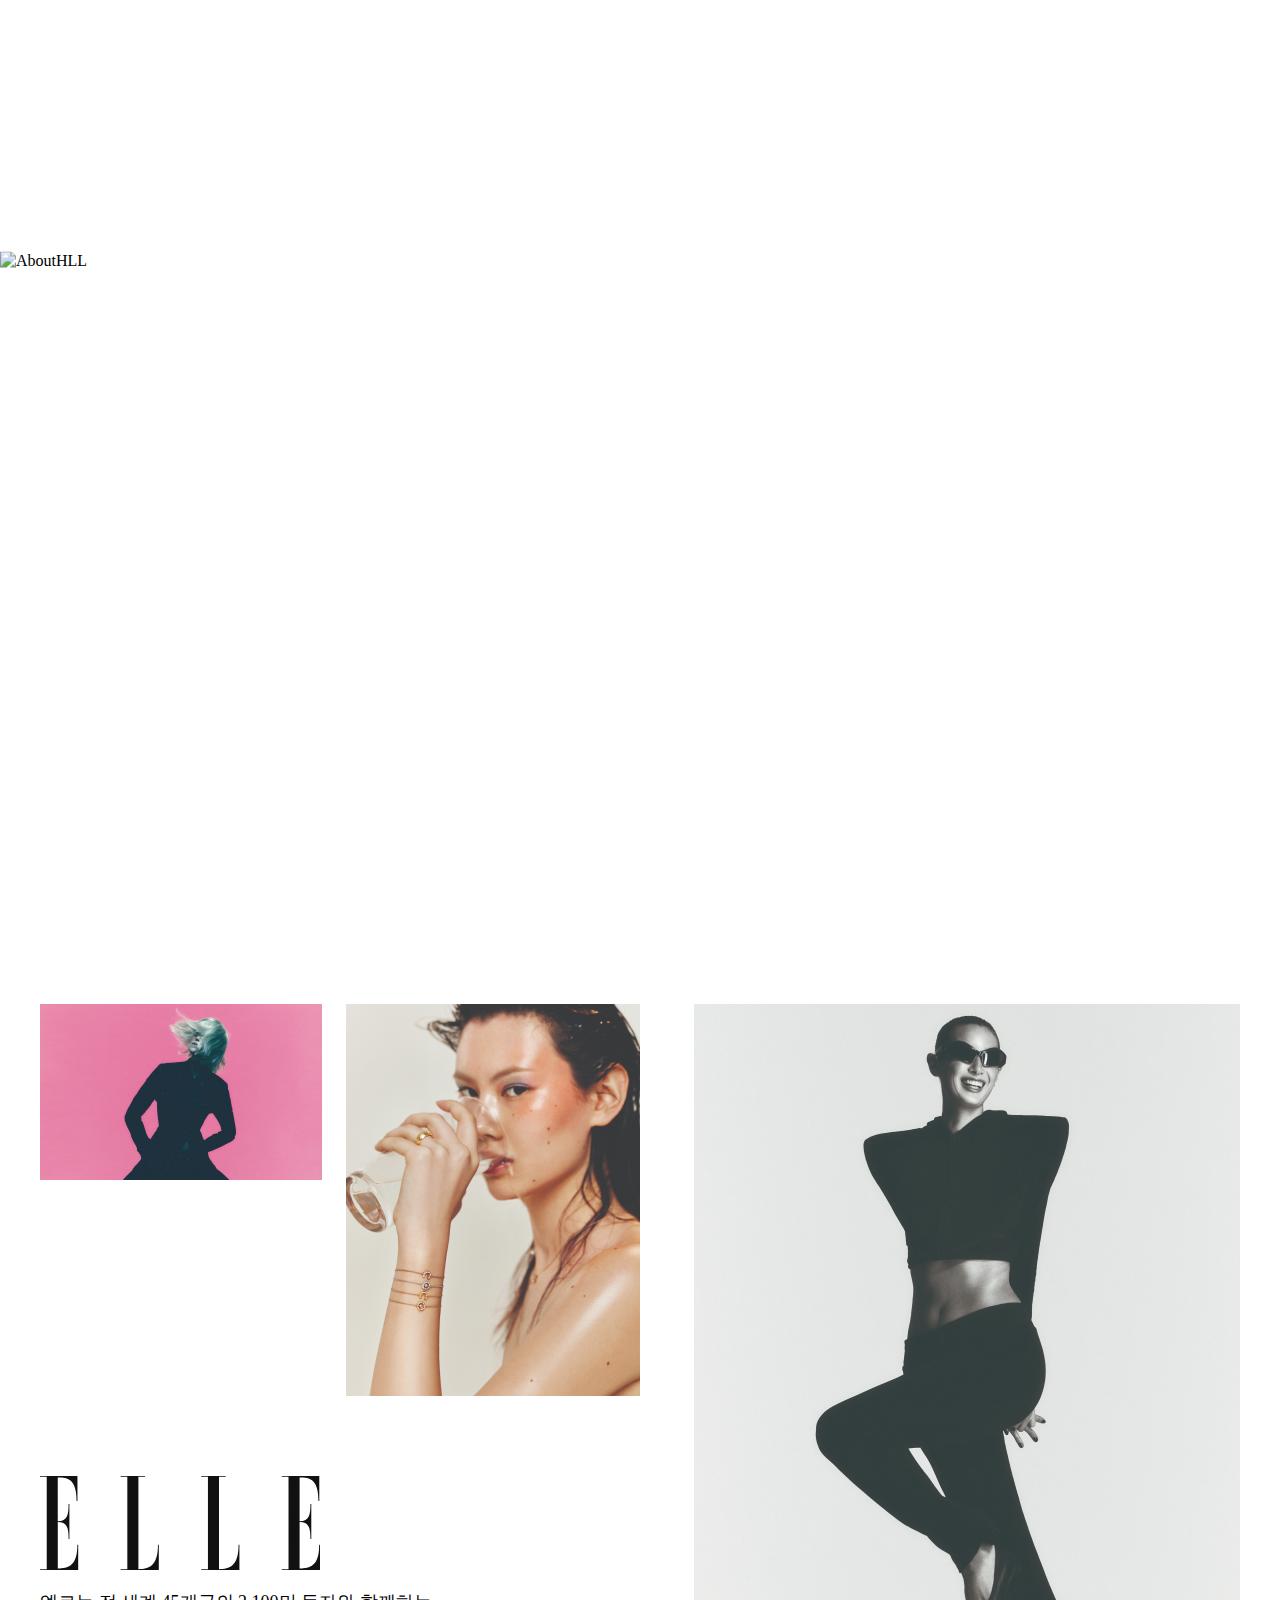
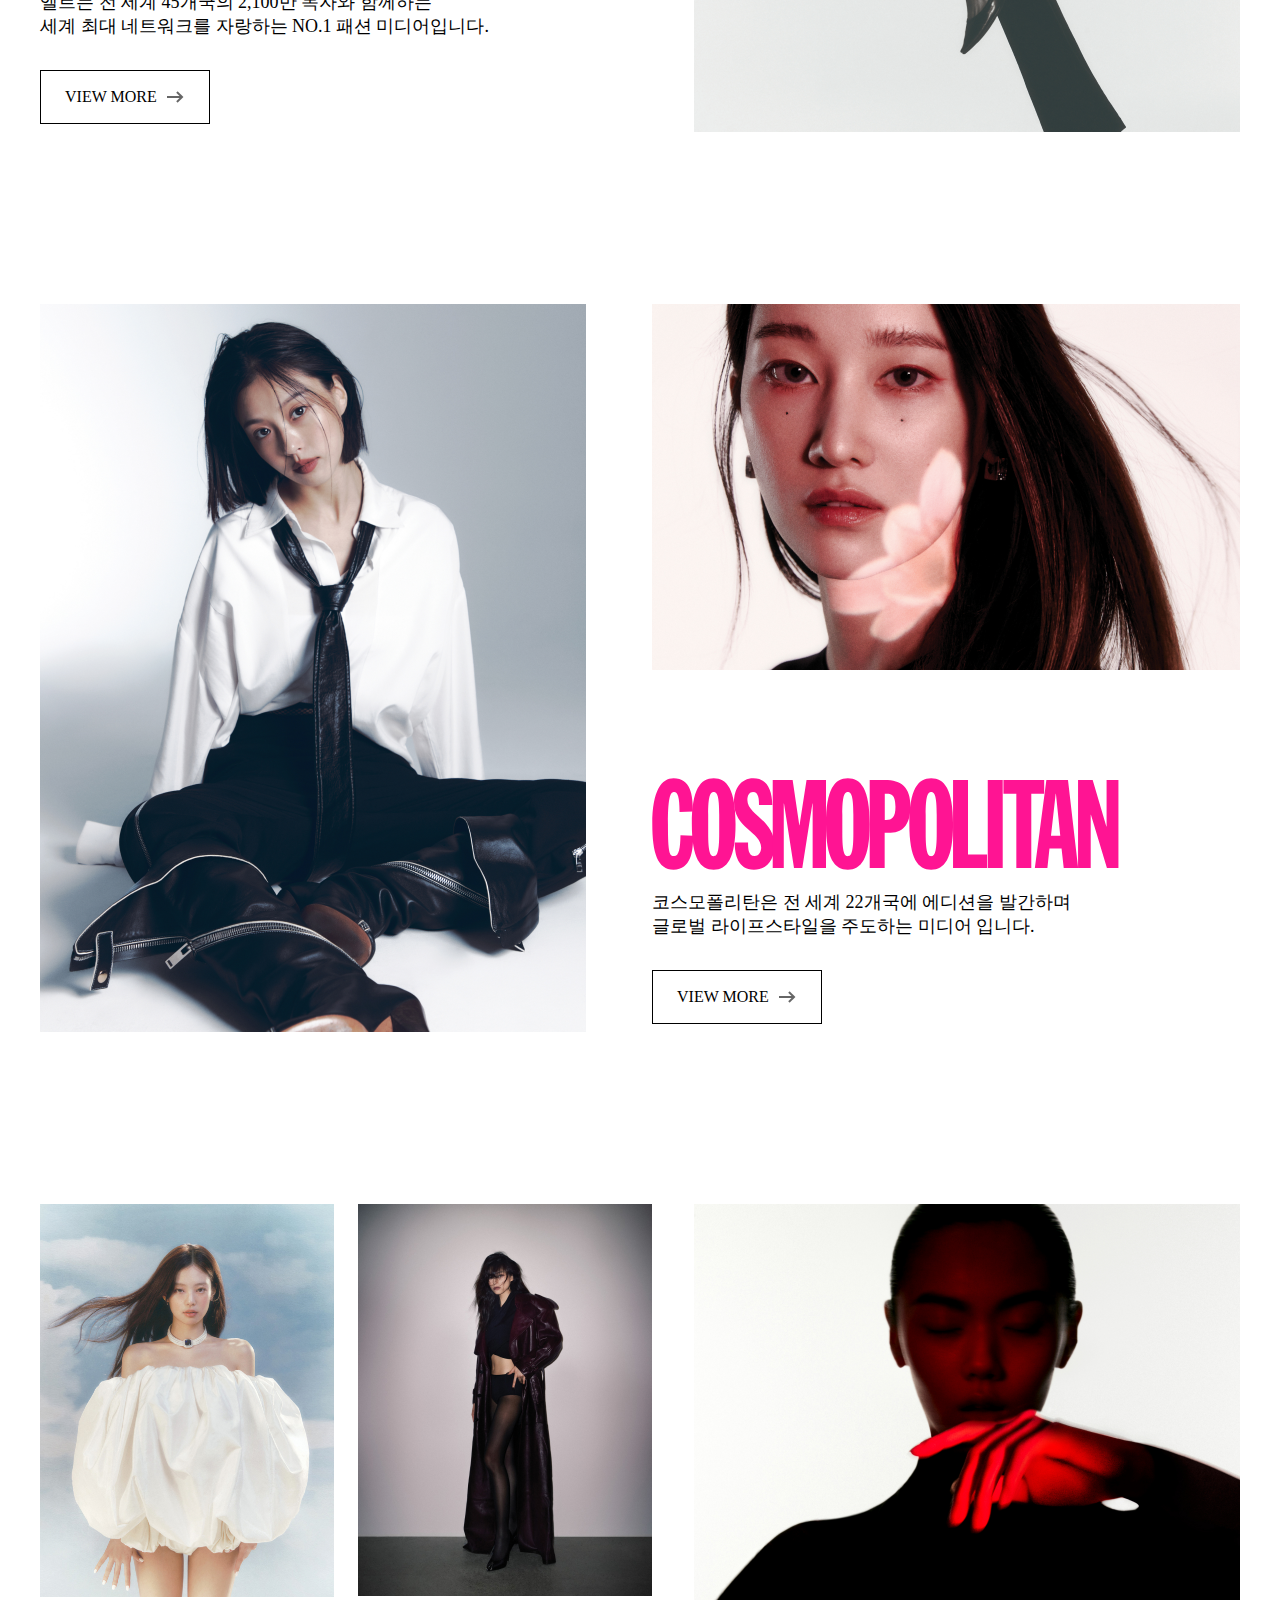
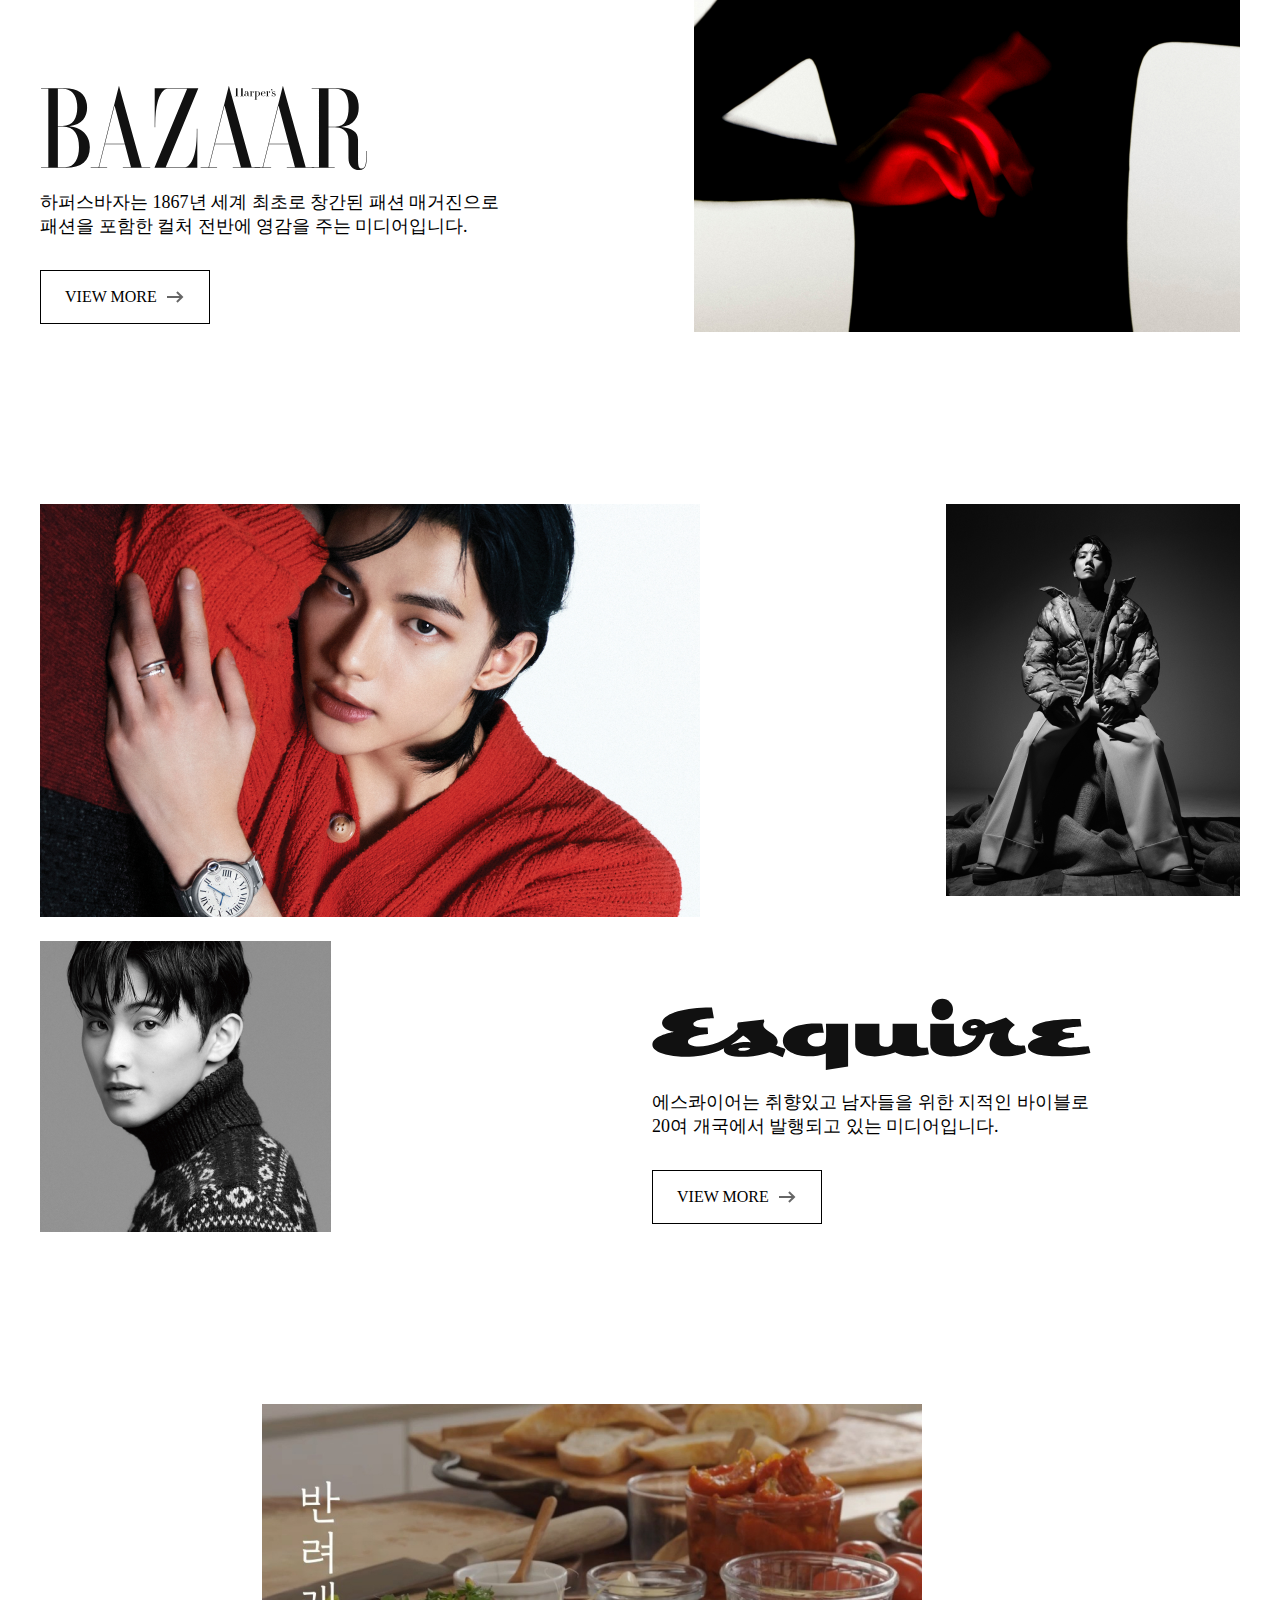
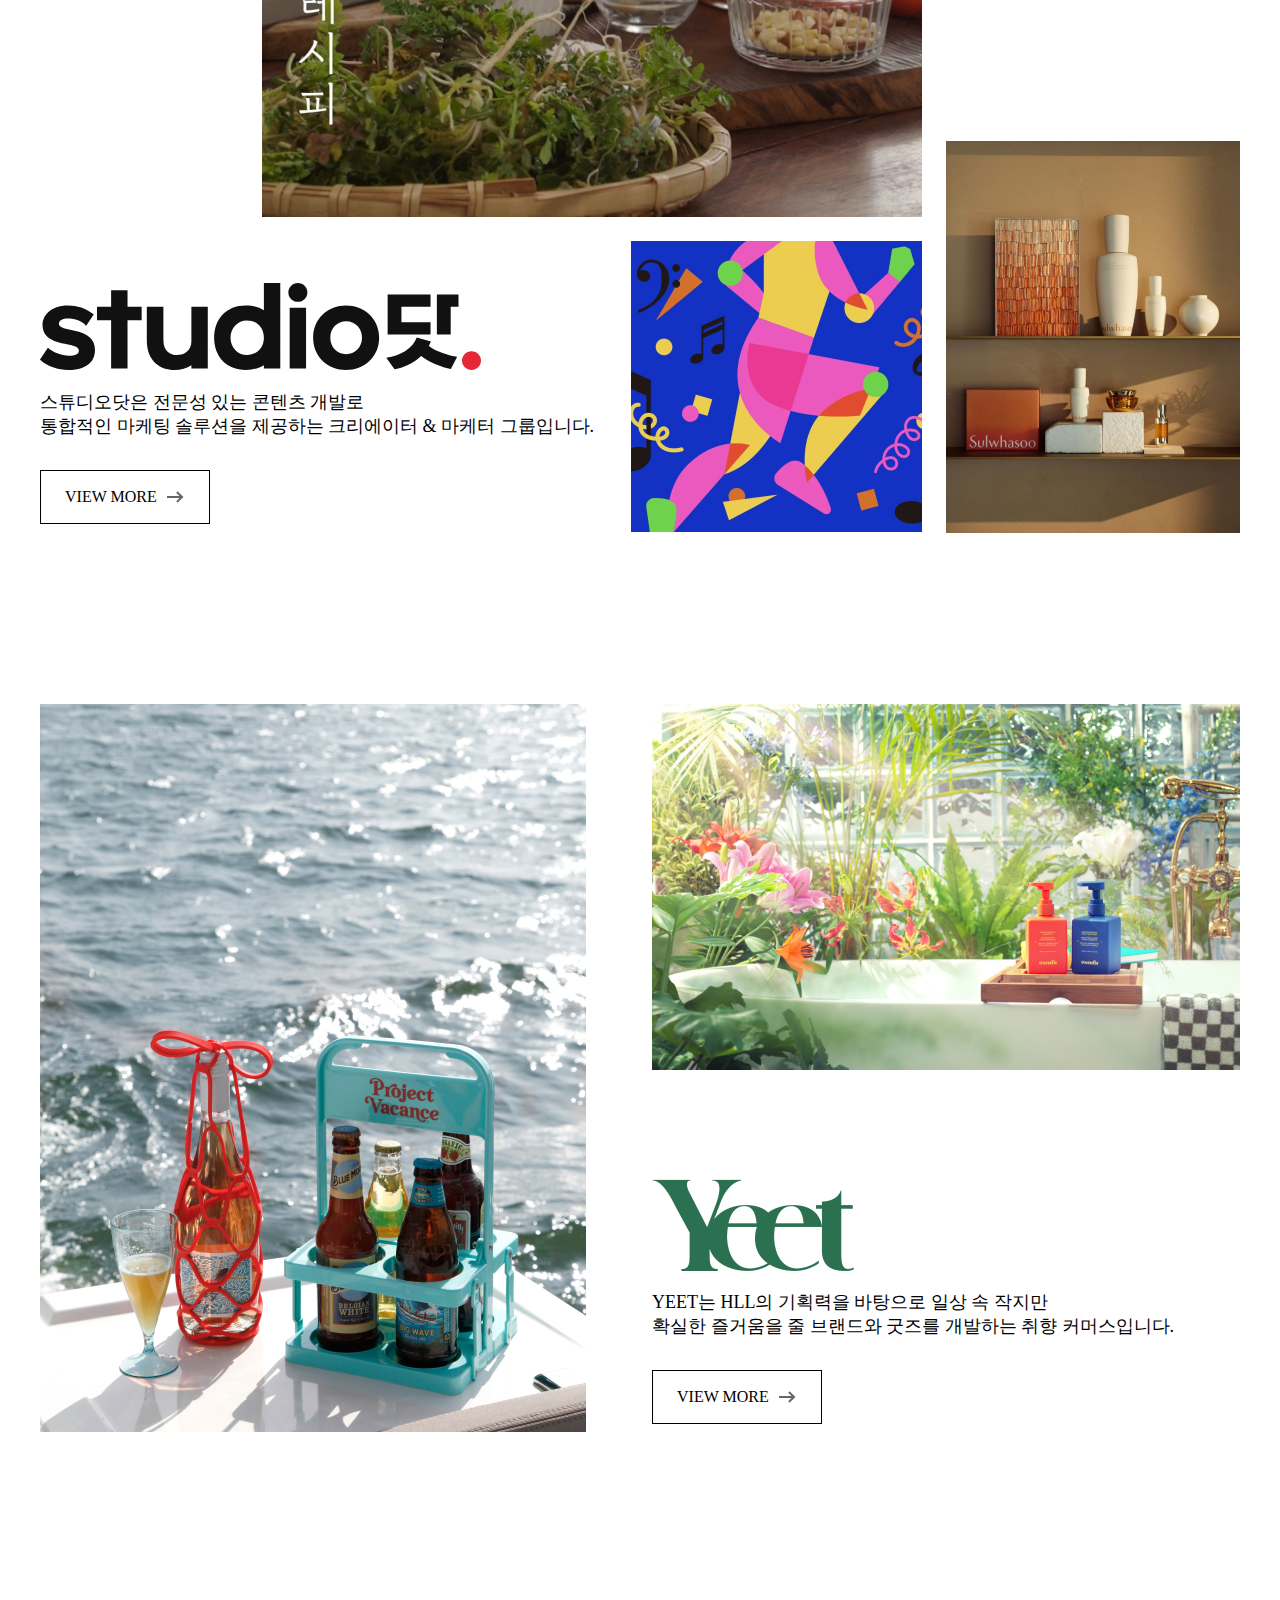
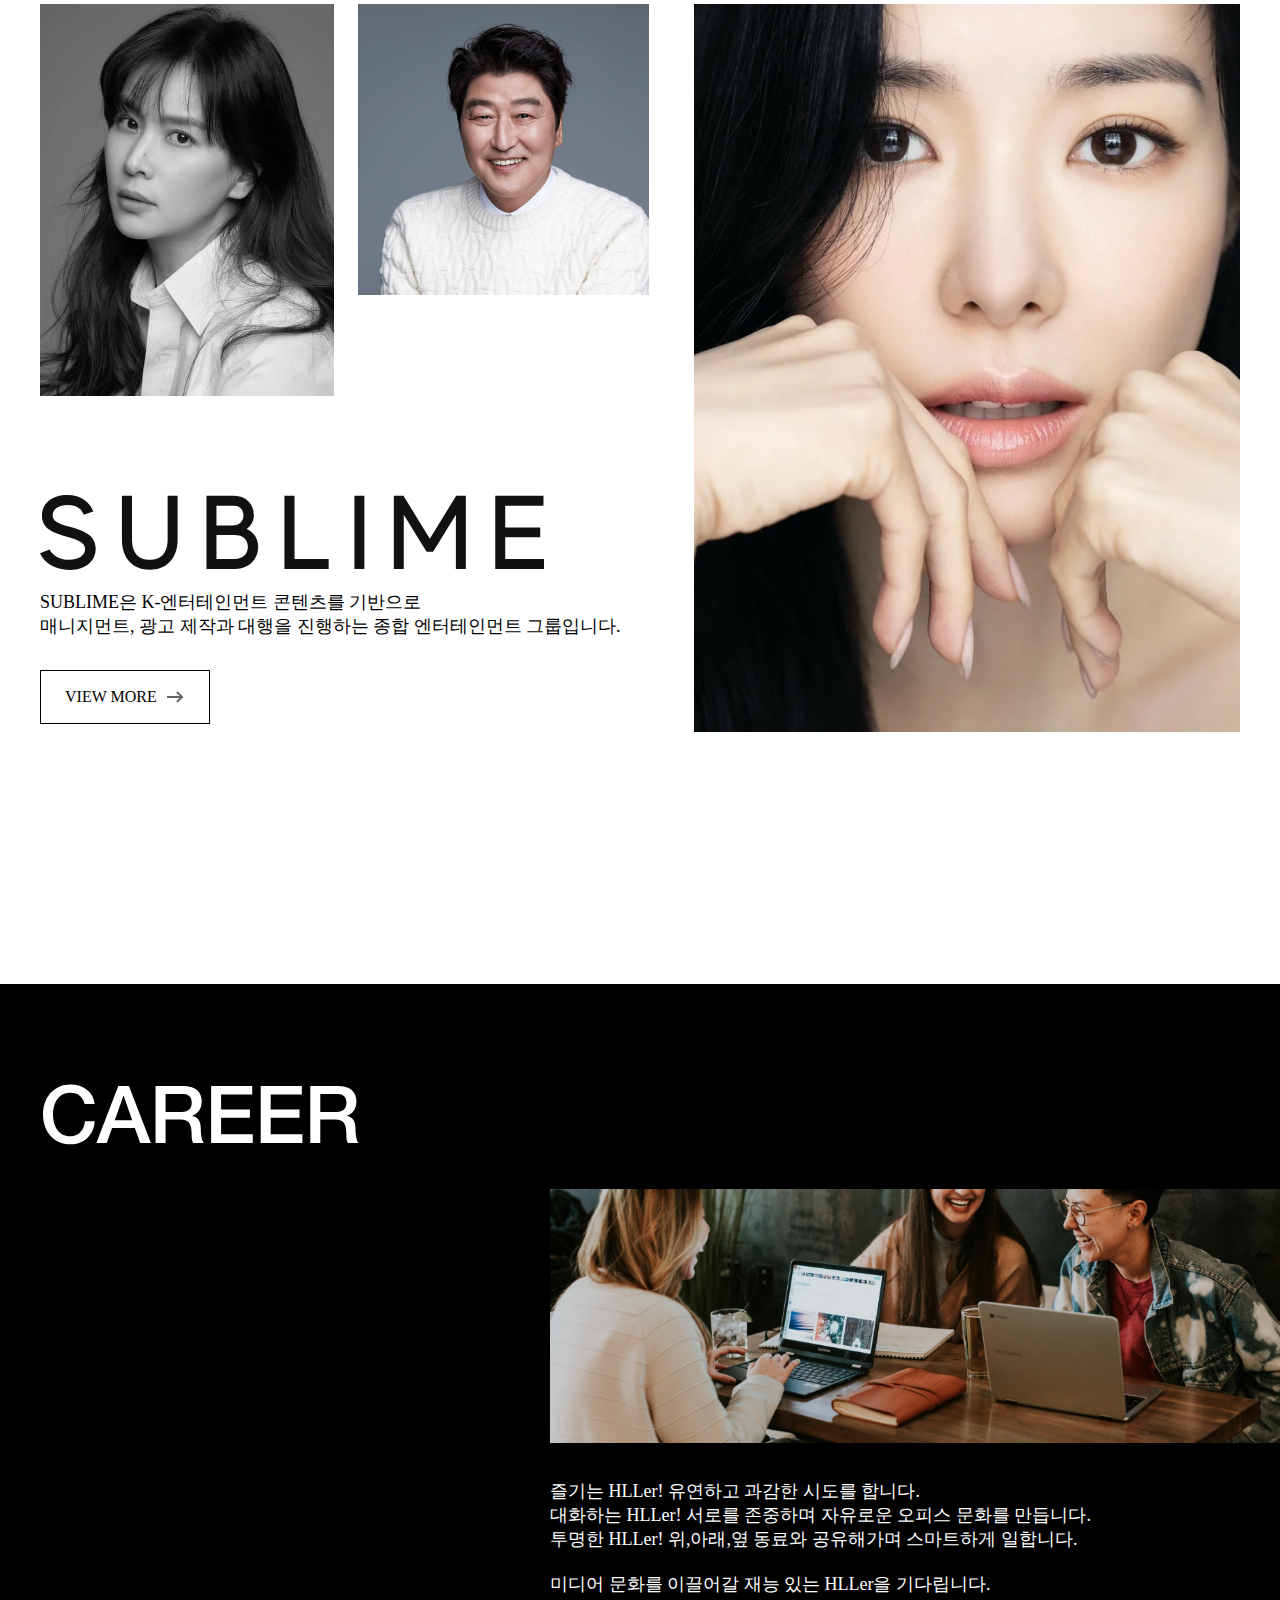
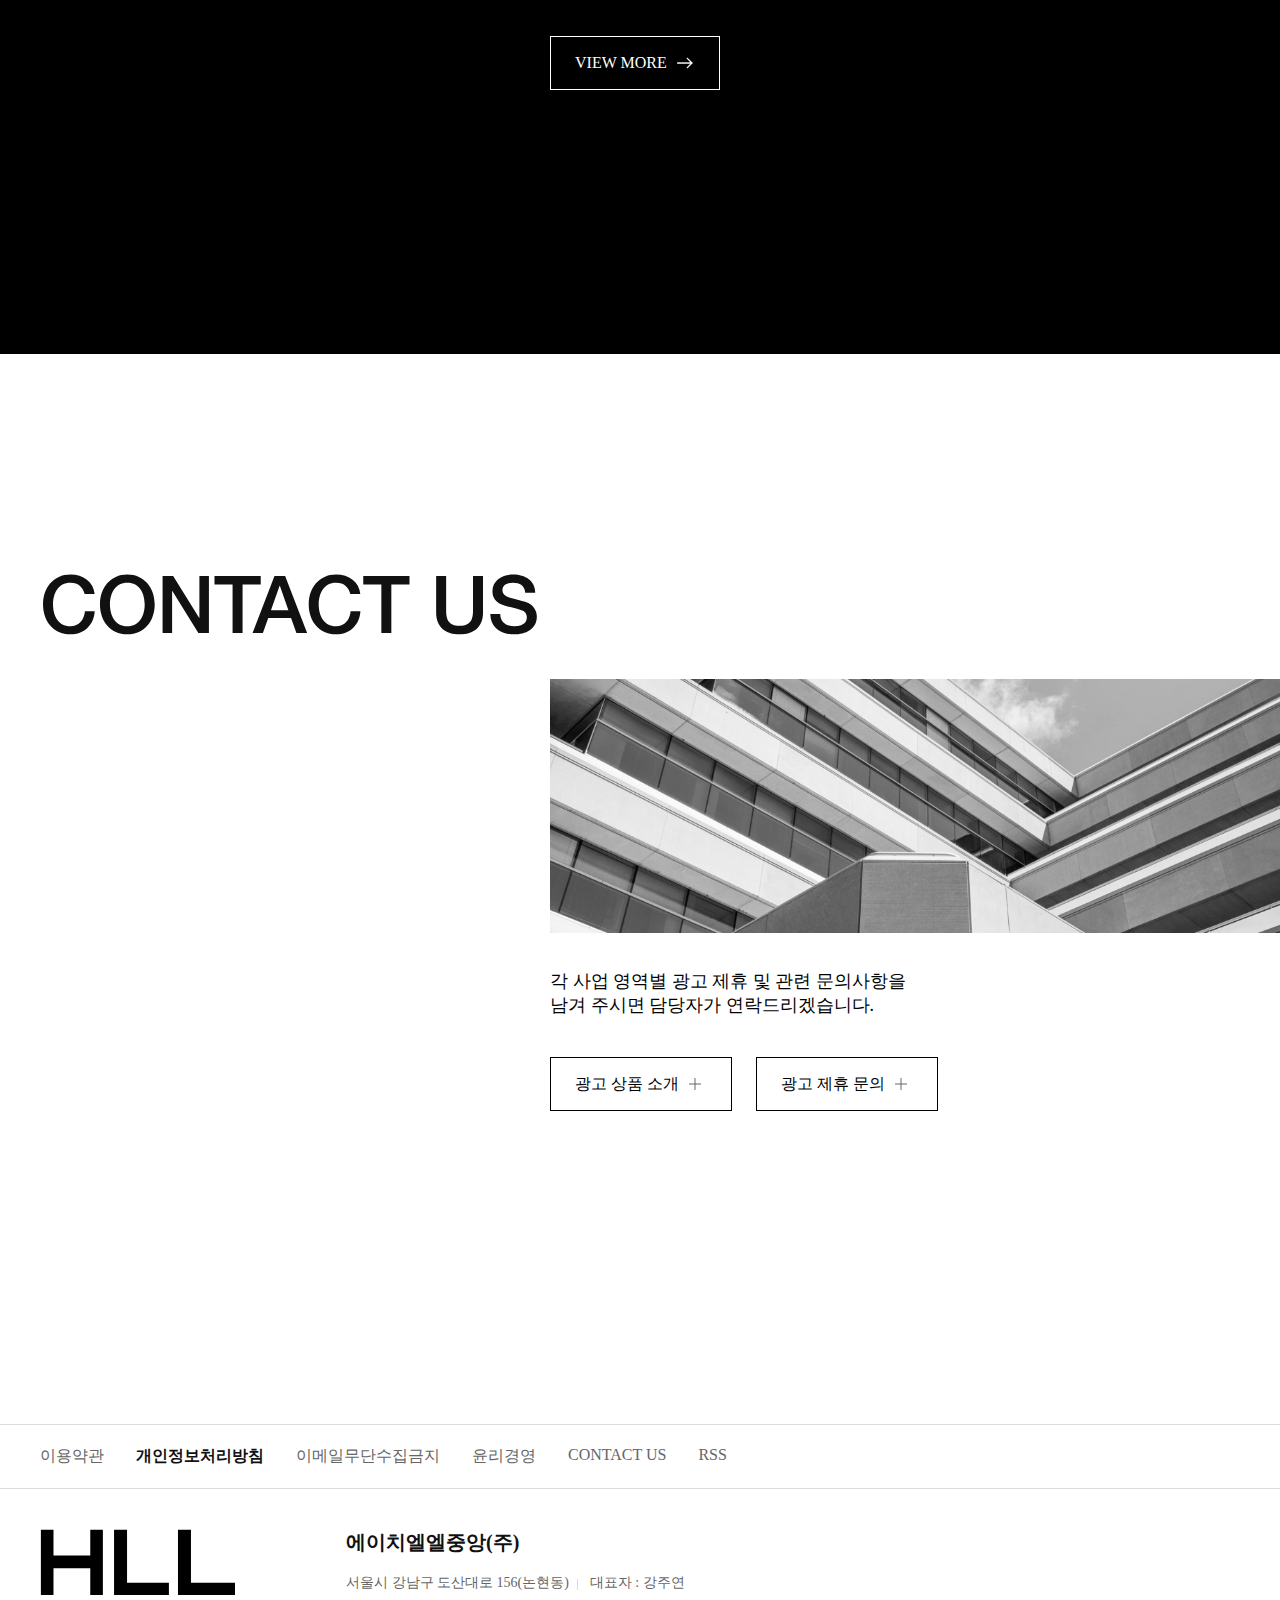
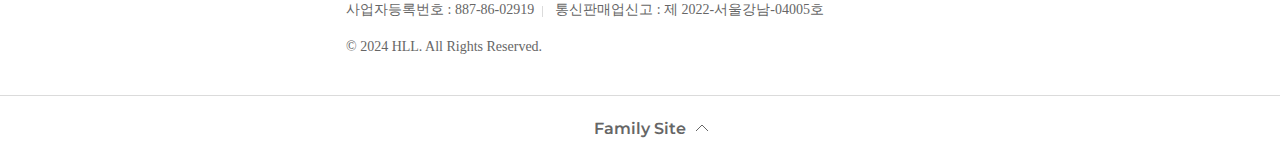
==== HLL 중앙/index.html @ 0b7499c1 "first commit" ====
<!DOCTYPE html>
<html lang="ko">
<head>
  <meta charset="UTF-8">
  <meta http-equiv="X-UA-Compatible" content="IE=edge">
  <meta name="viewport" content="width=device-width, initial-scale=1.0">
  <title>에이치엘엘 중앙 | HLL중앙</title>
  <link rel="stylesheet" href="css/style.css">
  <link rel="stylesheet" href="css/jquery.fullPage.css">
  <link rel="stylesheet" href="js/jquery.fullPage.js">
  <link rel="stylesheet" href="https://cdn.jsdelivr.net/npm/swiper@11/swiper-bundle.min.css" />

  <script src="https://code.jquery.com/jquery-3.7.1.min.js"></script>
  <script src="fullPage.js-2.9.7/jquery.fullPage.js"></script>
  <link rel="fullPage.js-2.9.7/examples/examples.css">
  <script>
    // $(function(){
    //   $(".fullpage").fullpage({
		// 		verticalCentered: true,
    //     scrollingSpeed: 800,
		// 	});
    // });
    
  </script>
</head>
<body>
  <header>
    <div class="inner">
      <div class="logo">
        <svg width="196" height="68" viewBox="0 0 196 68" fill="none" xmlns="http://www.w3.org/2000/svg">
          <path d="M50.2719 26.6229H13.4907V0.8396H0.87915V66.0355H13.4907V39.2804H50.2719V66.0355H62.8785V0.8396H50.2719V26.6229Z" fill="black"></path>
          <path d="M87.0504 53.7606V0.8396H74.0576V66.0355H128.903V53.7606H87.0504Z" fill="black"></path>
          <path d="M150.961 53.7606V0.8396H137.969V66.0355H194.981V53.7606H150.961Z" fill="black"></path>
      </svg>
      </div>
      <ul>
        <li>
          <p>company</p>
        </li>
        <li>
          <p>business</p>
          <ul>
            <li><p>ELLE</p></li>
            <li><p>COSMOPOLITAN</p></li>
            <li><p>Harper'S BAZAAR</p></li>
            <li><p>ESQUIRE</p></li>
            <li><p>STUDIO DOT</p></li>
            <li><p>YEET</p></li>
          </ul>
        </li>
        <li>
          <p>ad info</p>
        </li>
        <li>
          <p>career</p>
          <ul>
            <li><p>Recruiment</p></li>
            <li><p>HLL Life</p></li>
            <li><p>Process</p></li>
            <li><p>FAQ</p></li>
          </ul>
        </li>
        <li>
          <p>contact us</p>
        </li>
      </ul>
    </div>
  </header>
  <div class="main">
    <video autoplay loop muted>
      <source src="https://www.hll.kr/resources/videos/main/bazaar_video.mp4" type="video/mp4">
    </video>
      <div class="txt1 section">
        <div class="txtSub">
          <svg width="415" height="61" viewBox="0 0 415 61" fill="none" xmlns="http://www.w3.org/2000/svg">
            <path d="M5.84 59L5.84 1.88L15.84 1.88L15.84 24.6L41.84 24.6L41.84 1.88L51.84 1.88L51.84 59L41.84 59L41.84 33.24L15.84 33.24L15.84 59L5.84 59ZM87.3344 0.52C104.454 0.52 114.694 14.12 114.694 30.44C114.694 46.76 104.454 60.36 87.3344 60.36C70.2144 60.36 59.9744 46.76 59.9744 30.44C59.9744 14.12 70.2144 0.52 87.3344 0.52ZM87.3344 8.68C75.0944 8.68 69.9744 19.48 69.9744 30.44C69.9744 41.4 75.0944 52.2 87.3344 52.2C99.5744 52.2 104.694 41.4 104.694 30.44C104.694 19.48 99.5744 8.68 87.3344 8.68ZM122.356 38.44L122.356 1.88L132.356 1.88L132.356 35.16C132.356 42.84 132.836 51.72 145.796 51.72C158.756 51.72 159.236 42.84 159.236 35.16L159.236 1.88L169.236 1.88L169.236 38.44C169.236 53.08 159.876 60.36 145.796 60.36C131.716 60.36 122.356 53.08 122.356 38.44ZM176.49 39.96L186.49 39.96C186.49 48.76 192.97 52.2 200.97 52.2C209.77 52.2 213.05 47.88 213.05 43.56C213.05 39.16 210.65 37.4 208.33 36.52C204.33 35 199.13 33.96 191.29 31.8C181.53 29.16 178.65 23.24 178.65 17.32C178.65 5.88 189.21 0.52 199.53 0.52C211.45 0.52 221.45 6.84 221.45 18.76L211.45 18.76C210.97 11.4 206.01 8.68 199.13 8.68C194.49 8.68 188.65 10.36 188.65 16.12C188.65 20.12 191.37 22.36 195.45 23.48C196.33 23.72 208.97 27 211.93 27.88C219.45 30.12 223.05 36.52 223.05 42.44C223.05 55.24 211.69 60.36 200.33 60.36C187.29 60.36 176.73 54.12 176.49 39.96ZM231.005 59L231.005 1.88L272.125 1.88V10.52L241.005 10.52L241.005 25.48L269.805 25.48V33.64L241.005 33.64L241.005 50.36L272.685 50.36V59L231.005 59Z" fill="white"></path>
            <path d="M338.4 0.52C355.52 0.52 365.76 14.12 365.76 30.44C365.76 46.76 355.52 60.36 338.4 60.36C321.28 60.36 311.04 46.76 311.04 30.44C311.04 14.12 321.28 0.52 338.4 0.52ZM338.4 8.68C326.16 8.68 321.04 19.48 321.04 30.44C321.04 41.4 326.16 52.2 338.4 52.2C350.64 52.2 355.76 41.4 355.76 30.44C355.76 19.48 350.64 8.68 338.4 8.68ZM374.061 59L374.061 1.88L413.501 1.88V10.52L384.061 10.52L384.061 25.48L409.901 25.48V33.64L384.061 33.64L384.061 59L374.061 59Z" fill="white"></path>
              </svg><br>
          <svg width="807" height="61" viewBox="0 0 807 61" fill="none" xmlns="http://www.w3.org/2000/svg">
          <path d="M0.0800004 59L0.0800004 1.88L10.08 1.88L10.08 50.36L39.12 50.36L39.12 59L0.0800004 59ZM44.5775 38.44L44.5775 1.88L54.5775 1.88L54.5775 35.16C54.5775 42.84 55.0575 51.72 68.0175 51.72C80.9775 51.72 81.4575 42.84 81.4575 35.16L81.4575 1.88L91.4575 1.88L91.4575 38.44C91.4575 53.08 82.0975 60.36 68.0175 60.36C53.9375 60.36 44.5775 53.08 44.5775 38.44ZM116.072 29.4L97.1919 1.88L109.112 1.88L122.072 22.04L135.592 1.88L146.792 1.88L127.912 29.4L148.152 59L135.992 59L121.752 37.16L107.272 59L95.8319 59L116.072 29.4ZM152.587 38.44L152.587 1.88L162.587 1.88L162.587 35.16C162.587 42.84 163.067 51.72 176.027 51.72C188.987 51.72 189.467 42.84 189.467 35.16L189.467 1.88L199.467 1.88L199.467 38.44C199.467 53.08 190.107 60.36 176.027 60.36C161.947 60.36 152.587 53.08 152.587 38.44ZM220.161 10.04L220.161 27.88L236.561 27.88C242.881 27.88 246.321 24.76 246.321 18.76C246.321 11.48 241.601 10.04 236.401 10.04L220.161 10.04ZM210.161 59L210.161 1.88L237.441 1.88C249.921 1.88 256.321 7.64 256.321 17.32C256.321 28.28 248.721 31.08 246.881 31.72V31.88C250.321 32.36 255.361 34.92 255.361 43.96C255.361 50.6 256.321 56.68 258.481 59L247.761 59C246.241 56.52 246.241 53.4 246.241 50.6C246.241 40.12 244.081 35.48 234.881 35.48L220.161 35.48L220.161 59L210.161 59ZM277.601 59L277.601 36.6L256.161 1.88L267.761 1.88L282.881 27.48L297.761 1.88L308.961 1.88L287.601 36.6L287.601 59L277.601 59ZM353.341 7.32C349.981 7.32 347.261 9.8 347.261 13.64C347.261 17.4 350.381 20.28 352.461 23.16C355.901 20.84 359.181 18.44 359.181 13.88C359.181 10.12 356.861 7.32 353.341 7.32ZM360.861 46.52L349.661 32.6C346.301 34.68 340.861 36.52 340.861 43.32C340.861 49.48 344.781 52.92 350.061 52.92C356.701 52.92 359.101 48.84 360.861 46.52ZM370.941 59L365.741 52.6C361.501 57.8 356.381 60.12 349.741 60.12C339.261 60.12 331.741 53.88 331.741 43.16C331.741 35.08 338.301 29.96 344.861 26.6C341.901 22.84 339.101 19.08 339.101 14.12C339.101 5.88 345.341 0.52 353.101 0.52C360.461 0.52 367.341 5.08 367.341 14.2C367.341 20.92 362.541 25.72 357.021 28.68L365.901 39.4C366.541 37.64 367.261 35.4 367.661 31.72L375.661 31.72C375.101 36.68 373.741 41.72 371.181 45.72L382.141 59L370.941 59ZM407.802 59L407.802 1.88L417.802 1.88L417.802 50.36L446.842 50.36V59L407.802 59ZM452.939 59L452.939 1.88L462.939 1.88L462.939 59L452.939 59ZM474.405 59L474.405 1.88L513.845 1.88V10.52L484.405 10.52L484.405 25.48L510.245 25.48L510.245 33.64L484.405 33.64L484.405 59L474.405 59ZM521.027 59L521.027 1.88L562.147 1.88V10.52L531.027 10.52V25.48L559.827 25.48L559.827 33.64L531.027 33.64V50.36L562.707 50.36V59L521.027 59ZM567.177 39.96L577.177 39.96C577.177 48.76 583.657 52.2 591.657 52.2C600.457 52.2 603.737 47.88 603.737 43.56C603.737 39.16 601.337 37.4 599.017 36.52C595.017 35 589.817 33.96 581.977 31.8C572.217 29.16 569.337 23.24 569.337 17.32C569.337 5.88 579.897 0.52 590.217 0.52C602.137 0.52 612.137 6.84 612.137 18.76L602.137 18.76C601.657 11.4 596.697 8.68 589.817 8.68C585.177 8.68 579.337 10.36 579.337 16.12C579.337 20.12 582.057 22.36 586.137 23.48C587.017 23.72 599.657 27 602.617 27.88C610.137 30.12 613.737 36.52 613.737 42.44C613.737 55.24 602.377 60.36 591.017 60.36C577.977 60.36 567.417 54.12 567.177 39.96ZM616.252 10.52V1.88L662.492 1.88V10.52L644.332 10.52L644.332 59L634.332 59L634.332 10.52L616.252 10.52ZM683.194 59V36.6L661.754 1.88L673.354 1.88L688.474 27.48L703.354 1.88L714.554 1.88L693.194 36.6V59L683.194 59ZM719.389 59L719.389 1.88L729.389 1.88L729.389 50.36L758.429 50.36V59L719.389 59ZM764.527 59L764.527 1.88L805.647 1.88V10.52L774.527 10.52V25.48L803.327 25.48L803.327 33.64L774.527 33.64V50.36L806.207 50.36V59L764.527 59Z" fill="white"></path>
          </svg>
          <svg width="214" height="19" viewBox="0 0 214 19" fill="none" xmlns="http://www.w3.org/2000/svg">
          <path d="M13.66 5.26L11.16 5.26C10.74 3.62 9.68 2.42 7.6 2.42C4.54 2.42 3.26 5.12 3.26 7.86C3.26 10.6 4.54 13.3 7.6 13.3C9.82 13.3 11.04 11.64 11.24 9.56L13.68 9.56C13.48 12.98 11.06 15.34 7.6 15.34C3.32 15.34 0.760002 11.94 0.760002 7.86C0.760001 3.78 3.32 0.379999 7.6 0.379999C10.82 0.399998 13.36 2.18 13.66 5.26ZM20.1736 13.48C22.2136 13.48 23.1136 11.62 23.1136 9.82C23.1136 8.04 22.2136 6.18 20.1736 6.18C18.1336 6.18 17.2336 8.04 17.2336 9.82C17.2336 11.62 18.1336 13.48 20.1736 13.48ZM20.1736 15.28C16.8536 15.28 14.9536 13 14.9536 9.82C14.9536 6.66 16.8536 4.38 20.1736 4.38C23.4936 4.38 25.3936 6.66 25.3936 9.82C25.3936 13 23.4936 15.28 20.1736 15.28ZM27.0891 15L27.0891 4.65999L29.2491 4.65999L29.2491 6.17999L29.2891 6.21999C29.9691 5.07999 31.1491 4.37999 32.5091 4.37999C34.7491 4.37999 36.1691 5.57999 36.1691 7.89999L36.1691 15L33.8891 15L33.8891 8.49999C33.8491 6.87999 33.2091 6.17999 31.8691 6.17999C30.3491 6.17999 29.3691 7.37999 29.3691 8.89999L29.3691 15L27.0891 15ZM37.3334 6.35999L37.3334 4.65999L39.0534 4.65999L39.0534 1.55999L41.3334 1.55999L41.3334 4.65999L43.3934 4.65999L43.3934 6.35999L41.3334 6.35999L41.3334 11.88C41.3334 12.82 41.4134 13.3 42.4334 13.3C42.7534 13.3 43.0734 13.3 43.3934 13.22L43.3934 14.98C42.8934 15.02 42.4134 15.1 41.9134 15.1C39.5334 15.1 39.0934 14.18 39.0534 12.46L39.0534 6.35999L37.3334 6.35999ZM54.2136 10.42L46.6136 10.42C46.6136 12.04 47.4936 13.48 49.3936 13.48C50.7136 13.48 51.5136 12.9 51.9136 11.76L54.0736 11.76C53.5736 14.02 51.6536 15.28 49.3936 15.28C46.1536 15.28 44.3336 13.02 44.3336 9.83999C44.3336 6.89999 46.2536 4.37999 49.3336 4.37999C52.5936 4.37999 54.5936 7.31999 54.2136 10.42ZM46.6136 8.91999L51.9336 8.91999C51.8536 7.47999 50.8736 6.17999 49.3336 6.17999C47.7536 6.17999 46.6736 7.37999 46.6136 8.91999ZM55.7469 15L55.7469 4.65999L57.9069 4.65999L57.9069 6.17999L57.9469 6.21999C58.6269 5.07999 59.8069 4.37999 61.1669 4.37999C63.4069 4.37999 64.8269 5.57999 64.8269 7.89999L64.8269 15L62.5469 15L62.5469 8.49999C62.5069 6.87999 61.8669 6.17999 60.5269 6.17999C59.0069 6.17999 58.0269 7.37999 58.0269 8.89999L58.0269 15L55.7469 15ZM65.9913 6.35999L65.9913 4.65999L67.7113 4.65999L67.7113 1.55999L69.9913 1.55999L69.9913 4.65999L72.0513 4.65999L72.0513 6.35999L69.9913 6.35999L69.9913 11.88C69.9913 12.82 70.0713 13.3 71.0913 13.3C71.4113 13.3 71.7313 13.3 72.0513 13.22L72.0513 14.98C71.5513 15.02 71.0713 15.1 70.5713 15.1C68.1913 15.1 67.7513 14.18 67.7113 12.46L67.7113 6.35999L65.9913 6.35999ZM91.3178 5.25998L88.8178 5.25998C88.3978 3.61998 87.3378 2.41998 85.2578 2.41998C82.1978 2.41999 80.9178 5.11999 80.9178 7.85999C80.9178 10.6 82.1978 13.3 85.2578 13.3C87.4778 13.3 88.6978 11.64 88.8978 9.55998L91.3378 9.55998C91.1378 12.98 88.7178 15.34 85.2578 15.34C80.9778 15.34 78.4178 11.94 78.4178 7.85999C78.4178 3.77999 80.9778 0.379986 85.2578 0.379985C88.4778 0.399984 91.0178 2.17998 91.3178 5.25998ZM93.0914 15L93.0914 4.65998L95.2314 4.65998L95.2314 6.65998L95.2714 6.65998C95.5314 5.55998 96.8914 4.37998 98.2914 4.37998C98.8114 4.37998 98.9514 4.41998 99.1514 4.43998L99.1514 6.63998C98.8314 6.59998 98.4914 6.53998 98.1714 6.53998C96.6114 6.53998 95.3714 7.79998 95.3714 10.08L95.3714 15L93.0914 15ZM108.951 10.42L101.351 10.42C101.351 12.04 102.231 13.48 104.131 13.48C105.451 13.48 106.251 12.9 106.651 11.76L108.811 11.76C108.311 14.02 106.391 15.28 104.131 15.28C100.891 15.28 99.0711 13.02 99.0711 9.83998C99.0711 6.89998 100.991 4.37998 104.071 4.37998C107.331 4.37998 109.331 7.31998 108.951 10.42ZM101.351 8.91998L106.671 8.91998C106.591 7.47998 105.611 6.17998 104.071 6.17998C102.491 6.17998 101.411 7.37998 101.351 8.91998ZM116.864 11.52L116.864 9.81998C116.164 10.28 115.064 10.26 114.064 10.44C113.084 10.6 112.204 10.96 112.204 12.16C112.204 13.18 113.504 13.48 114.304 13.48C115.304 13.48 116.864 12.96 116.864 11.52ZM119.144 7.37998L119.144 12.7C119.144 13.26 119.264 13.48 119.684 13.48C119.824 13.48 120.004 13.48 120.244 13.44L120.244 15.02C119.904 15.14 119.184 15.28 118.804 15.28C117.884 15.28 117.224 14.96 117.044 14.02C116.144 14.9 114.684 15.28 113.464 15.28C111.604 15.28 109.924 14.28 109.924 12.26C109.924 9.67998 111.984 9.25998 113.904 9.03998C115.544 8.73998 117.004 8.91998 117.004 7.57998C117.004 6.39998 115.784 6.17998 114.864 6.17998C113.584 6.17998 112.684 6.69998 112.584 7.81998L110.304 7.81998C110.464 5.15998 112.724 4.37998 115.004 4.37998C117.024 4.37998 119.144 5.19998 119.144 7.37998ZM120.358 6.35998L120.358 4.65998L122.078 4.65998L122.078 1.55998L124.358 1.55998L124.358 4.65998L126.418 4.65998L126.418 6.35998L124.358 6.35998L124.358 11.88C124.358 12.82 124.438 13.3 125.458 13.3C125.778 13.3 126.098 13.3 126.418 13.22L126.418 14.98C125.918 15.02 125.438 15.1 124.938 15.1C122.558 15.1 122.118 14.18 122.078 12.46L122.078 6.35998L120.358 6.35998ZM127.918 15L127.918 4.65998L130.198 4.65998L130.198 15L127.918 15ZM127.918 2.87998L127.918 0.719977L130.198 0.719976L130.198 2.87998L127.918 2.87998ZM135.222 15L131.462 4.65998L133.942 4.65998L136.562 12.6L136.602 12.6L139.122 4.65998L141.482 4.65997L137.782 15L135.222 15ZM152.033 10.42L144.433 10.42C144.433 12.04 145.313 13.48 147.213 13.48C148.533 13.48 149.333 12.9 149.733 11.76L151.893 11.76C151.393 14.02 149.473 15.28 147.213 15.28C143.973 15.28 142.153 13.02 142.153 9.83997C142.153 6.89997 144.073 4.37997 147.153 4.37997C150.413 4.37997 152.413 7.31997 152.033 10.42ZM144.433 8.91997L149.753 8.91997C149.673 7.47997 148.693 6.17997 147.153 6.17997C145.573 6.17997 144.493 7.37997 144.433 8.91997ZM171.713 7.47997L171.713 15L170.113 15L169.733 13.32C168.393 14.84 167.173 15.34 165.433 15.34C161.153 15.34 158.593 11.94 158.593 7.85997C158.593 3.77997 161.153 0.379972 165.433 0.379971C168.553 0.37997 171.173 2.03997 171.553 5.25997L169.113 5.25997C168.873 3.37997 167.233 2.41997 165.433 2.41997C162.373 2.41997 161.093 5.11997 161.093 7.85997C161.093 10.6 162.373 13.3 165.433 13.3C167.993 13.34 169.393 11.8 169.433 9.37997L165.633 9.37997L165.633 7.47997L171.713 7.47997ZM173.909 15L173.909 4.65997L176.049 4.65997L176.049 6.65997L176.089 6.65997C176.349 5.55997 177.709 4.37997 179.109 4.37997C179.629 4.37997 179.769 4.41997 179.969 4.43997L179.969 6.63997C179.649 6.59997 179.309 6.53997 178.989 6.53997C177.429 6.53997 176.189 7.79997 176.189 10.08L176.189 15L173.909 15ZM185.128 13.48C187.168 13.48 188.068 11.62 188.068 9.81997C188.068 8.03997 187.168 6.17997 185.128 6.17997C183.088 6.17997 182.188 8.03997 182.188 9.81997C182.188 11.62 183.088 13.48 185.128 13.48ZM185.128 15.28C181.808 15.28 179.908 13 179.908 9.81997C179.908 6.65997 181.808 4.37997 185.128 4.37997C188.448 4.37997 190.348 6.65997 190.348 9.81997C190.348 13 188.448 15.28 185.128 15.28ZM201.124 4.65996L201.124 15L198.884 15L198.884 13.56L198.844 13.56C198.284 14.6 197.044 15.28 195.904 15.28C193.204 15.28 192.044 13.92 192.044 11.22L192.044 4.65997L194.324 4.65997L194.324 11C194.324 12.82 195.064 13.48 196.304 13.48C198.204 13.48 198.844 12.26 198.844 10.66L198.844 4.65996L201.124 4.65996ZM211.348 9.83996C211.348 7.95996 210.368 6.17996 208.488 6.17996C206.568 6.17996 205.588 7.63996 205.588 9.83996C205.588 11.92 206.648 13.48 208.488 13.48C210.568 13.48 211.348 11.64 211.348 9.83996ZM203.388 18.82L203.388 4.65996L205.548 4.65996L205.548 6.05996L205.588 6.05996C206.228 4.87996 207.468 4.37996 208.788 4.37996C212.048 4.37996 213.628 6.85996 213.628 9.87996C213.628 12.66 212.228 15.28 209.168 15.28C207.848 15.28 206.428 14.8 205.708 13.66L205.668 13.66L205.668 18.82L203.388 18.82Z" fill="white"></path>
          </svg>
        </div>
      <svg width="1200" height="378" viewBox="0 0 1200 378" fill="none" xmlns="http://www.w3.org/2000/svg">
      <g clip-path="url(#clip0_7170_15212)" filter="url(#filter0_b_7170_15212)">
          <path d="M307.558 156.625H75.2791V0.320312H0.691406V391.204H75.2791V229.073H306.688V391.204H381.275V0.320312H307.558V156.625Z" fill="black"></path>
          <path d="M532.786 319.33V0.320312H455.836V391.204H790.331V319.33H532.786Z" fill="black"></path>
          <path d="M926.972 319.33V0.320312H850.893V391.204H1199.68V319.33H926.972Z" fill="black"></path>
      </g>
      <defs>
          <filter id="filter0_b_7170_15212" x="-40.0155" y="-40.0155" width="1280.03" height="472.031" filterUnits="userSpaceOnUse" color-interpolation-filters="sRGB">
              <feFlood flood-opacity="0" result="BackgroundImageFix"></feFlood>
              <feGaussianBlur in="BackgroundImageFix" stdDeviation="20.0077"></feGaussianBlur>
              <feComposite in2="SourceAlpha" operator="in" result="effect1_backgroundBlur_7170_15212"></feComposite>
              <feBlend mode="normal" in="SourceGraphic" in2="effect1_backgroundBlur_7170_15212" result="shape"></feBlend>
          </filter>
          <clipPath id="clip0_7170_15212">
              <rect width="1200" height="392" fill="white"></rect>
          </clipPath>
      </defs>
      </svg>
      </div>
      <div class="txt2 section">
        <div class="txtSub2">
          <img src="https://www.hll.kr/resources/images/main/About%20HLL.svg" alt="AboutHLL">
        </div>
        <div class="txtBot">
          <p>
            HLL은 컨슈머 트렌드를 선도하는 크리에이티브 콘텐츠 하우스입니다.<br>
            미국 최대 미디어 그룹 허스트(Hearst)사와 국내 최고의 콘텐츠 그룹 중앙그룹의 합작법인 허스트 중앙(Hearst Joongang)은 감도 높은 매거진들을 발행하며 미디어 문화를 이끌고 있습니다.<br><br>
            HLL은 다양한 콘텐츠 제작 경험을 바탕으로 디지털 마케팅 대행, 콘텐츠 커머스, 커뮤니티 기반 서비스, 엔터테인먼트<br> 비즈니스까지 콘텐츠 파워가 필요한 다양한 영역으로 사업을 확장하고 있습니다.
        </p>
        <span>view more</span>
        </div>
      </div>
  </div>
  <div class="con fullpage">
    <div class="wrap">
      <div class="sub section">
        <div class="inner">
          <div class="pic">
            <img src="images/section01-01.jpg" alt="section01-01">
            <img src="images/section01-02.jpg" alt="section01-02">
            <img src="images/section01-03.jpg" alt="section01-03">
          </div>
          <div class="brand">
            <img src="images/logo-elle.svg" alt="elle">
            <p>엘르는 전 세계 45개국의 2,100만 독자와 함께하는<br>세계 최대 네트워크를 자랑하는 NO.1 패션 미디어입니다.</p>
            <span>view more</span>
          </div>
        </div>
      </div>
      <div class="sub section">
        <div class="inner">
          <div class="pic">
            <img src="images/section02-01.jpg" alt="section02-01">
            <img src="images/section02-02.jpg" alt="section02-02">
          </div>
          <div class="brand">
            <img src="images/logo-cosmopolitan.svg" alt="elle">
            <p>코스모폴리탄은 전 세계 22개국에 에디션을 발간하며
              <br>글로벌 라이프스타일을 주도하는 미디어 입니다.</p>
            <span>view more</span>
          </div>
        </div>
      </div>
      <div class="sub section">
        <div class="inner">
          <div class="pic">
            <img src="images/section03-01.jpg" alt="section02-01">
            <img src="images/section03-02.jpg" alt="section02-02">
            <img src="images/section03-03.jpg" alt="section02-02">
          </div>
          <div class="brand">
            <img src="images/logo-BAZAAR.svg" alt="elle">
            <p>하퍼스바자는 1867년 세계 최초로 창간된 패션 매거진으로
              <br>패션을 포함한 컬처 전반에 영감을 주는 미디어입니다.</p>
            <span>view more</span>
          </div>
        </div>
      </div>
      <div class="sub section">
        <div class="inner">
          <div class="pic">
            <img src="images/section04-01.jpg" alt="section02-01">
            <img src="images/section04-02.jpg" alt="section02-02">
            <img src="images/section04-03.jpg" alt="section02-02">
          </div>
          <div class="brand">
            <img src="images/logo-esquire.svg" alt="elle">
            <p>에스콰이어는 취향있고 남자들을 위한 지적인 바이블로
              <br>20여 개국에서 발행되고 있는 미디어입니다.</p>
            <span>view more</span>
          </div>
        </div>
      </div>
      <div class="sub section">
        <div class="inner">
          <div class="pic">
            <img src="images/section05-01.jpg" alt="section02-01">
            <img src="images/section05-02.jpg" alt="section02-02">
            <img src="images/section05-03.jpg" alt="section02-02">
          </div>
          <div class="brand">
            <img src="images/logo-studio.svg" alt="elle">
            <p>스튜디오닷은 전문성 있는 콘텐츠 개발로
              <br>통합적인 마케팅 솔루션을 제공하는 크리에이터 & 마케터 그룹입니다.</p>
            <span>view more</span>
          </div>
        </div>
      </div>
      <div class="sub section">
        <div class="inner">
          <div class="pic">
            <img src="images/section06-01.jpg" alt="section02-01">
            <img src="images/section06-02.jpg" alt="section02-02">
          </div>
          <div class="brand">
            <img src="images/logo-yeet.png" alt="elle">
            <p>YEET는 HLL의 기획력을 바탕으로 일상 속 작지만
              <br>확실한 즐거움을 줄 브랜드와 굿즈를 개발하는 취향 커머스입니다.</p>
            <span>view more</span>
          </div>
        </div>
      </div>
      <div class="sub section">
        <div class="inner">
          <div class="pic">
            <img src="images/section07-01.jpg" alt="section02-01">
            <img src="images/section07-02.jpg" alt="section02-02">
            <img src="images/section07-03.jpg" alt="section02-02">
          </div>
          <div class="brand">
            <img src="images/logo-sublime.svg" alt="elle">
            <p>SUBLIME은 K-엔터테인먼트 콘텐츠를 기반으로
              <br>매니지먼트, 광고 제작과 대행을 진행하는 종합 엔터테인먼트 그룹입니다.</p>
            <span>view more</span>
          </div>
        </div>
      </div>
      <div class="sub section">
        <div class="inner">
          <div class="title">
            <img src="images/career.svg" alt="career">
          </div>
          <div class="footerInner">
            <img src="images/img-career.jpg" alt="img-career">
            <p>
              즐기는 HLLer! 유연하고 과감한 시도를 합니다.<br>
              대화하는 HLLer! 서로를 존중하며 자유로운 오피스 문화를 만듭니다.<br>
              투명한 HLLer! 위,아래,옆 동료와 공유해가며 스마트하게 일합니다.<br>
              <br>
              미디어 문화를 이끌어갈 재능 있는 HLLer을 기다립니다.
            </p>
            <span>view more</span>
          </div>
        </div>
      </div>
      <div class="sub section">
        <div class="inner">
          <div class="title">
            <img src="images/contact-us.svg" alt="contact">
          </div>
          <div class="footerInner">
            <img src="images/img-contact.jpg" alt="img-contact">
            <p>
              각 사업 영역별 광고 제휴 및 관련 문의사항을<br>
              남겨 주시면 담당자가 연락드리겠습니다.
            </p>
            <span>광고 상품 소개</span>
            <span>광고 제휴 문의</span>
          </div>
        </div>
      </div>
      <footer class="section">
        <div class="footTop">
          <ul class="list">
            <li>이용약관</li>
            <li>개인정보처리방침</li>
            <li>이메일무단수집금지</li>
            <li>윤리경영</li>
            <li>CONTACT US</li>
            <li>RSS</li>
          </ul>
        </div>
        <div class="footCenter">
          <div class="logo">
            <img src="images/logo_hll.svg" alt="hll">
          </div>
          <div class="txt">
            <h1>에이치엘엘중앙(주)</h1>
            <span>서울시 강남구 도산대로 156(논현동)</span>
            <span>대표자 : 강주연</span>
            <br>
            <span>사업자등록번호 : 887-86-02919</span>
            <span>통신판매업신고 : 제 2022-서울강남-04005호</span>
            <p>© 2024 HLL. All Rights Reserved.</p>
          </div>
        </div>
        <div class="footLast">
          <p>Family Site<span></span></p>
        </div>
      </footer>
    </div>
  </div>

  <!-- Swiper JS -->
  <script src="https://cdn.jsdelivr.net/npm/swiper@11/swiper-bundle.min.js"></script>

  <!-- Initialize Swiper -->
  <script>
    // var swiper = new Swiper(".mySwiper", {
    //   direction: "vertical",
    //   slidesPerView: 1,
    //   spaceBetween: 0,
    //   mousewheel: true,
    // });
  </script>
</body>
</html>
---- HLL 중앙/css/style.css ----
@charset "utf-8";

@font-face {
  font-family: mainfont;
  src: url(../webfonts/Montserrat-SemiBold.woff) format("woff");
}
*{margin: 0; padding: 0;}
ul{list-style: none;}
body{height: auto; overflow-x: hidden;}
header{position: fixed; top: 0; left: 0; width: 100%; height: 72px; font-weight: bold; z-index: 999;}
header .inner{width: 100%; max-width: 1280px; margin: 0 auto; display: flex; padding: 0 40px;}
header .logo svg{width: 80px; height: 68px; fill: #fff; cursor: pointer;}
header .logo svg path{fill: #fff;}

header .inner > ul{display: flex; justify-content: center; width: 100%; max-width: 1280px; height: 100%; gap: 15px;}
header .inner > ul > li{position: relative;}
header .inner > ul > li > p{position: relative; color: #fff; margin: 0 32px; padding: 25px 0; font-family: mainfont; text-transform: uppercase; cursor: pointer; overflow: hidden; display: inline-block;}
header .inner > ul > li p::after{
  content: "";
  position: absolute;
  bottom: 10px; 
  left: 0; 
  width: 100px;
  height: 2px;
  background: #fff;
  transform: translateX(-100%);
  transition: 0.4s;
}
header .inner > ul > li:hover p::after{
  transform: translateX(0);
}
header .inner > ul > li ul{background: #fff; padding: 16px; color: #666; display: none; font-weight: 500; position: absolute; top: 73px; left: 10px; filter: drop-shadow(0px 1px 8px rgba(0, 0, 0, 0.08)); }
header .inner > ul > li:hover ul{display: block;}
header .inner > ul > li ul li{margin-bottom: 16px; white-space: nowrap;}
header .inner > ul > li ul li:hover{color: #211955; cursor: pointer;}
header .inner > ul > li ul li:last-child{margin-bottom: 0;}

.main{width: 100%;}
.main video{width: 100%; height: 100vh; object-fit: cover; background-size: cover; background-position: center; position: absolute; position: relative;}
.main .txt1{position: absolute; bottom: 0; left: 50%; display: flex; flex-direction: column; justify-content: flex-end; gap: 200px; padding: 180px 40px 0; max-width: 1280px; height: 100%; margin: 0 auto; transform: translateX(-50%);}
.main .txt1 .txtSub svg:first-child{margin-bottom: -200px;}
.main .txt1 .txtSub svg:last-child{display: inline-block; height: 300px;}
.main .txt1 > svg path{fill: #fff;}

.main .txt2{width: 100%; max-width: 1280px; position: absolute; padding: 0 40px; left: 50%; top: 50%; transform: translate(-50%, -50%);}
.main .txt2 .txtBot{margin-top: 100px; padding: 0 306px; color: #fff; width: 894px; font-weight: bold;}
.main .txt2 .txtBot p{font-size: 18px;}
.main .txt2 .txtBot span{font-size: 16px; display: inline-block; margin-top: 60px; border: 1px solid rgba(255, 255, 255, 0.6); padding-left: 24px; padding-right: 48px; height: 52px; line-height: 52px; cursor: pointer; text-transform: uppercase; position: relative;}
.main .txt2 .txtBot span::after{
  content: "";
  position: absolute;
  right: 20px;
  top: 50%;
  width: 20px;
  height: 20px;
  background-image: url(https://www.hll.kr/resources/images/main/ico-more-w.png);
  background-position: center;
  background-size: cover;
  transform: translateY(-50%);
}

/* sub 공통 */
.con{width: 100%; height: 100%;}
.con .wrap{display: flex; flex-direction: column; width: 100%; max-width: 1920px;}
.con .sub{width: 1200px; height: 100vh; margin: 0 auto; background: #fff;}
.con .sub .inner{width: 1200px; height: 720px; position: relative;}
.con .sub .inner .brand p{font-size: 18px; font-weight: 500; margin-top: 16px;}
.con .sub .inner .brand span{display: inline-block; height: 52px; border: 1px solid; padding-left: 24px; padding-right: 52px; line-height: 52px; text-transform: uppercase; margin-top: 32px; position: relative; font-weight: 500; cursor: pointer;}
.con .sub .inner .brand span::after{
  content: "";
  position: absolute;
  width: 20px;
  height: 20px;
  background: url(../images/ico-more.png);
  background-position: center;
  background-size: cover;
  top: 50%;
  transform: translateY(-50%);
  margin-left: 8px;
}
.con .sub:nth-child(1){}
.con .sub .pic img{object-fit: cover; vertical-align: top; position: absolute;}
.con .sub:nth-child(1) .pic img:nth-child(1){top: 0;left: 0; width: 23.5%;}
.con .sub:nth-child(1) .pic img:nth-child(2){top: 0; left: 25.5%; width: 24.5%;}
.con .sub:nth-child(1) .pic img:nth-child(3){top: 0; right: 0; width: 45.5%;}
.con .sub:nth-child(1) .brand{position: absolute; bottom: 0; left: 0;}
.con .sub .inner:nth-child(1){width: 1200px; height: 720px; position: relative; margin: 0 auto; margin-top: 100px;}

.con .sub:nth-child(2) .inner .pic img:nth-child(1){width: 45.5%; top: 0; left: 0;}
.con .sub:nth-child(2) .inner .pic img:nth-child(2){width: 49%; top: 0; right: 0;}
.con .sub:nth-child(2) .brand{position: absolute; bottom: 0; left: calc(50% + 12px);}

.con .sub:nth-child(3) .inner .pic img:nth-child(1){width: 24.5%; top: 0; left: 0;}
.con .sub:nth-child(3) .inner .pic img:nth-child(2){width: 24.5%; top: 0; left: 26.5%;}
.con .sub:nth-child(3) .inner .pic img:nth-child(3){width: 45.5%; top: 0; right: 0;}
.con .sub:nth-child(3) .brand{position: absolute; bottom: 0;}

.con .sub:nth-child(4) .inner .pic img:nth-child(1){width: 55%; top: 0; left: 0;}
.con .sub:nth-child(4) .inner .pic img:nth-child(2){width: 24.5%; top: 0; right: 0;}
.con .sub:nth-child(4) .inner .pic img:nth-child(3){width: 24.25%; top: 437px; left: 0;}
.con .sub:nth-child(4) .brand{position: absolute; bottom: 0; left: calc(50% + 12px);}

.con .sub:nth-child(5) .inner .pic img:nth-child(1){width: 55%; top: 0; right: 318px;}
.con .sub:nth-child(5) .inner .pic img:nth-child(2){width: 24.25%; top: 437px; right: 318px;}
.con .sub:nth-child(5) .inner .pic img:nth-child(3){width: 24.5%; top: 337px; right: 0;}
.con .sub:nth-child(5) .brand{position: absolute; bottom: 0; left: 0;}

.con .sub:nth-child(6) .inner .pic img:nth-child(1){width: 45.5%; top: 0; left: 0;}
.con .sub:nth-child(6) .inner .pic img:nth-child(2){width: 49%; top: 0; right: 0;}
.con .sub:nth-child(6) .brand{position: absolute; bottom: 0; left: calc(50% + 12px);}
.con .sub:nth-child(6) .brand img{width: 216px; height: 99px; vertical-align: middle;}

.con .sub:nth-child(7) .inner .pic img:nth-child(1){width: 24.5%; top: 0; left: 0;}
.con .sub:nth-child(7) .inner .pic img:nth-child(2){width: 24.25%; top: 0; left: 26.5%;}
.con .sub:nth-child(7) .inner .pic img:nth-child(3){width: 45.5%; top: 0; right: 0;}
.con .sub:nth-child(7) .brand{position: absolute; bottom: 0; left: 0;}

.con .sub:nth-child(8){background: #000; width: 100%; height: 100vh; margin-top: 180px; padding-bottom: 70px;}
.con .sub:nth-child(8) .footerInner{margin-left: 42.5%; margin-top: 40px;}
.con .sub:nth-child(8) .footerInner p{font-size: 18px; margin-top: 32px; color: #fff; font-weight: 500;}
.con .sub:nth-child(8) .footerInner img{width: 57vw;}
.con .sub:nth-child(8) .footerInner span{display: inline-block; height: 52px; border: 1px solid; padding-left: 24px; padding-right: 52px; line-height: 52px; text-transform: uppercase; margin-top: 40px; position: relative; font-weight: 500; cursor: pointer; color: #fff;}
.con .sub:nth-child(8) .footerInner span::after{
  content: "";
  position: absolute;
  width: 20px;
  height: 20px;
  background: url(../images/ico-more-w.png);
  background-position: center;
  background-size: cover;
  top: 50%;
  transform: translateY(-50%);
  margin-left: 8px;
}

.con .sub:nth-child(9){width: 100%; height: 100vh; margin-top: 120px; padding-bottom: 50px;}
.con .sub:nth-child(9) .footerInner{margin-left: 42.5%; margin-top: 40px;}
.con .sub:nth-child(9) .footerInner p{font-size: 18px; margin-top: 32px; font-weight: 500;}
.con .sub:nth-child(9) .footerInner img{width: 57vw;}
.con .sub:nth-child(9) .footerInner span{display: inline-block; height: 52px; border: 1px solid; padding-left: 24px; padding-right: 52px; line-height: 52px; text-transform: uppercase; margin-top: 40px; position: relative; font-weight: 500; cursor: pointer;}
.con .sub:nth-child(9) .footerInner span::after{
  content: "";
  position: absolute;
  width: 16px;
  height: 16px;
  background: url(../images/ic_plus_16.png);
  background-position: center;
  background-size: cover;
  top: 50%;
  transform: translateY(-50%);
  margin-left: 8px;
}
.con .sub:nth-child(9) .footerInner span:last-child{margin-left: 20px;}

footer{width: 100%; max-width: 1915px; margin: 0 auto;}
footer .footTop{width: 100%; border-top: 1px solid #dbdbdb; border-bottom: 1px solid #dbdbdb;}
footer .list{display: flex; padding: 21px 0; justify-content: flex-start; gap: 8px 32px; width: 1200px; color: #666; font-weight: 500; margin: 0 auto;}
footer .list li{cursor: pointer;}
footer .list li:nth-child(2){font-weight: 700; color: #111;}

footer .footCenter{width: 1280px; display: flex; padding: 40px 0; margin: 0 auto;}
footer .footCenter .logo{padding-left: 40px;}
footer .footCenter .txt{margin-left: 110px; font-weight: 500; padding-right: 40px;}
footer .footCenter .txt h1{font-size: 20px; margin-bottom: 17px; color: #111;}
footer .footCenter .txt span{margin-bottom: 8px; display: inline-block; font-size: 14px; color: #666;}
footer .footCenter .txt span:nth-child(2),footer .footCenter .txt span:nth-child(5){margin-right: 17px; position: relative;}
footer .footCenter .txt span:nth-child(2):after,footer .footCenter .txt span:nth-child(5):after{
  content: "";
  position: absolute;
  display: inline-block;
  right: -9px;
  top: 5px;
  width: 1px;
  height: 11px;
  background-color: #dbdbdb;
}
footer .footCenter .txt p{font-size: 14px; margin-top: 12px; color: #666;}

footer .footLast{height: 64px; border-top: 1px solid #dbdbdb; width: 100%; display: flex; justify-content: center; align-items: center;}
footer .footLast p{font-family: mainfont; color: #666; cursor: pointer;}
footer .footLast span{position: relative;}
footer .footLast span::after{
  content: "";
  position: absolute;
  margin-left: 8px;
  width: 16px;
  height: 16px;
  background: url(../images/ico_arrow_up_16.svg);
  background-position: center;
  background-size: cover;
  left: 0;
  top: 50%;
  transform: translateY(-50%);
}
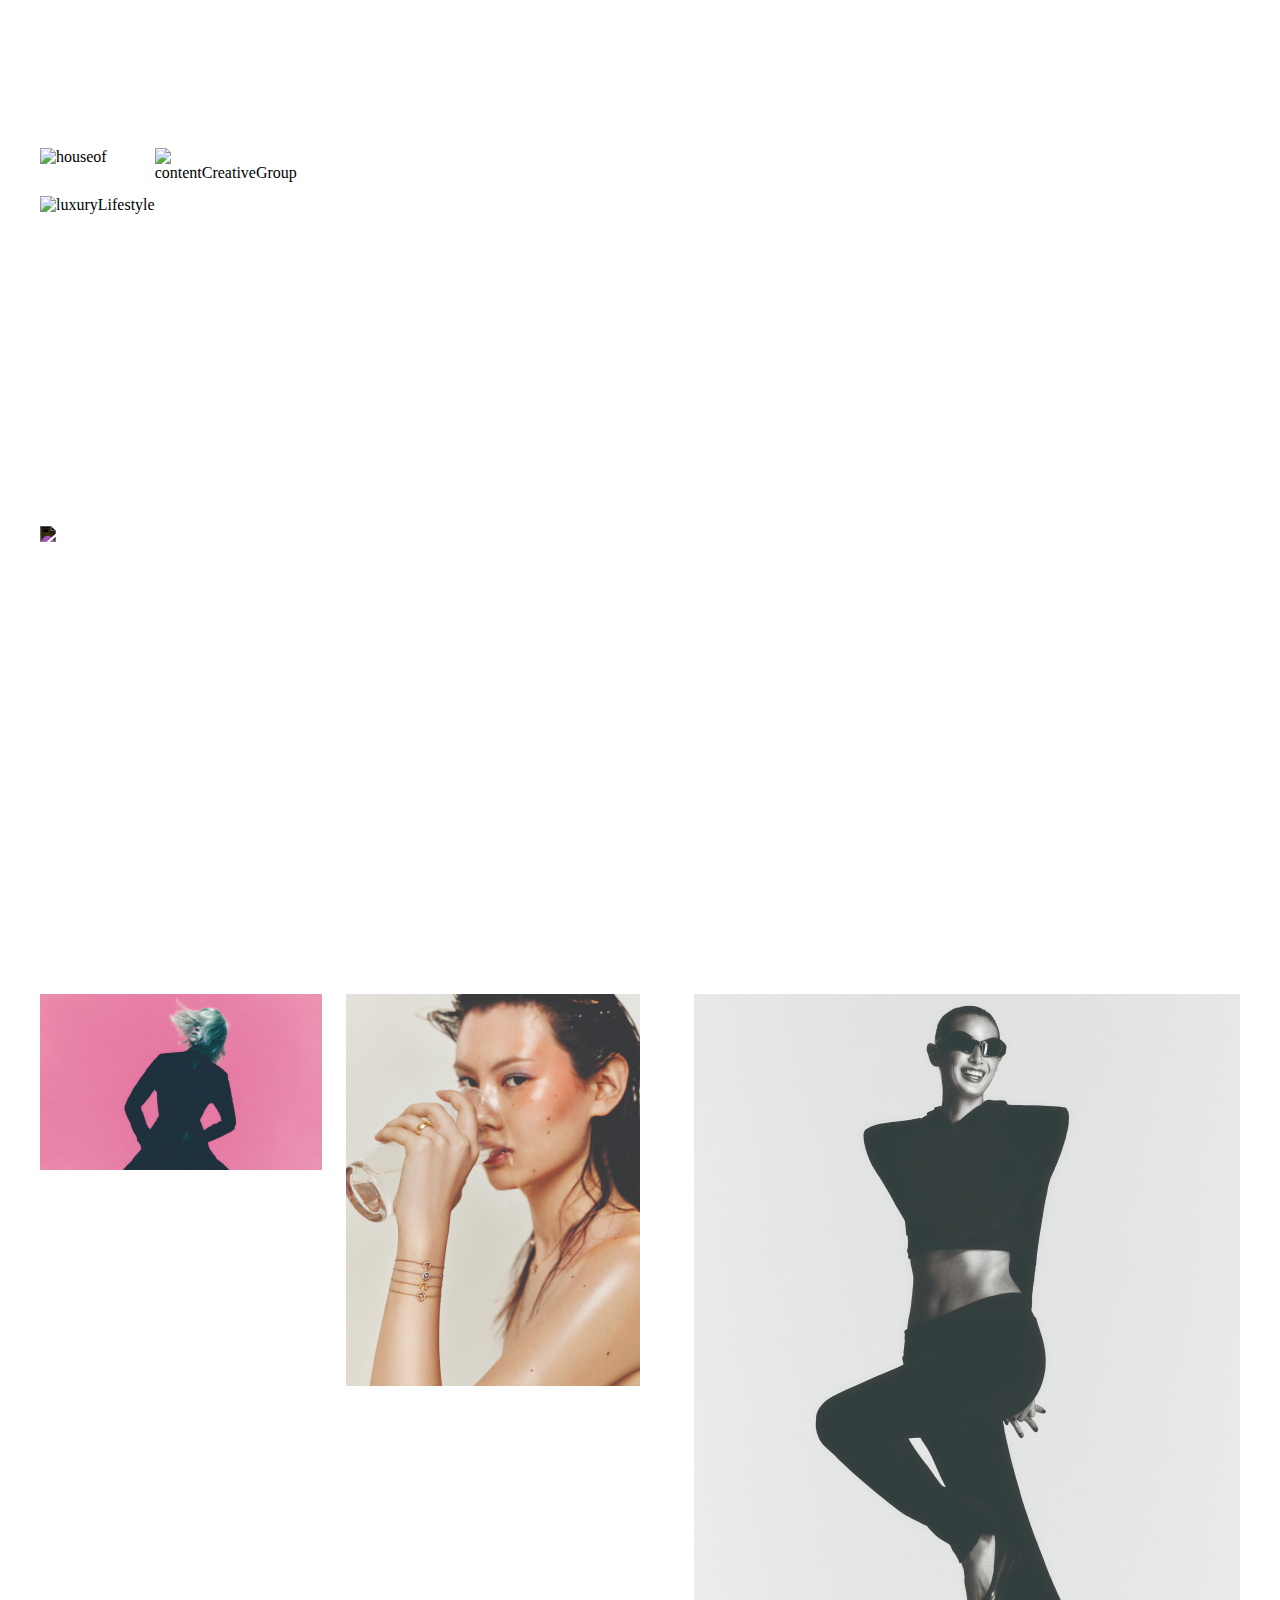
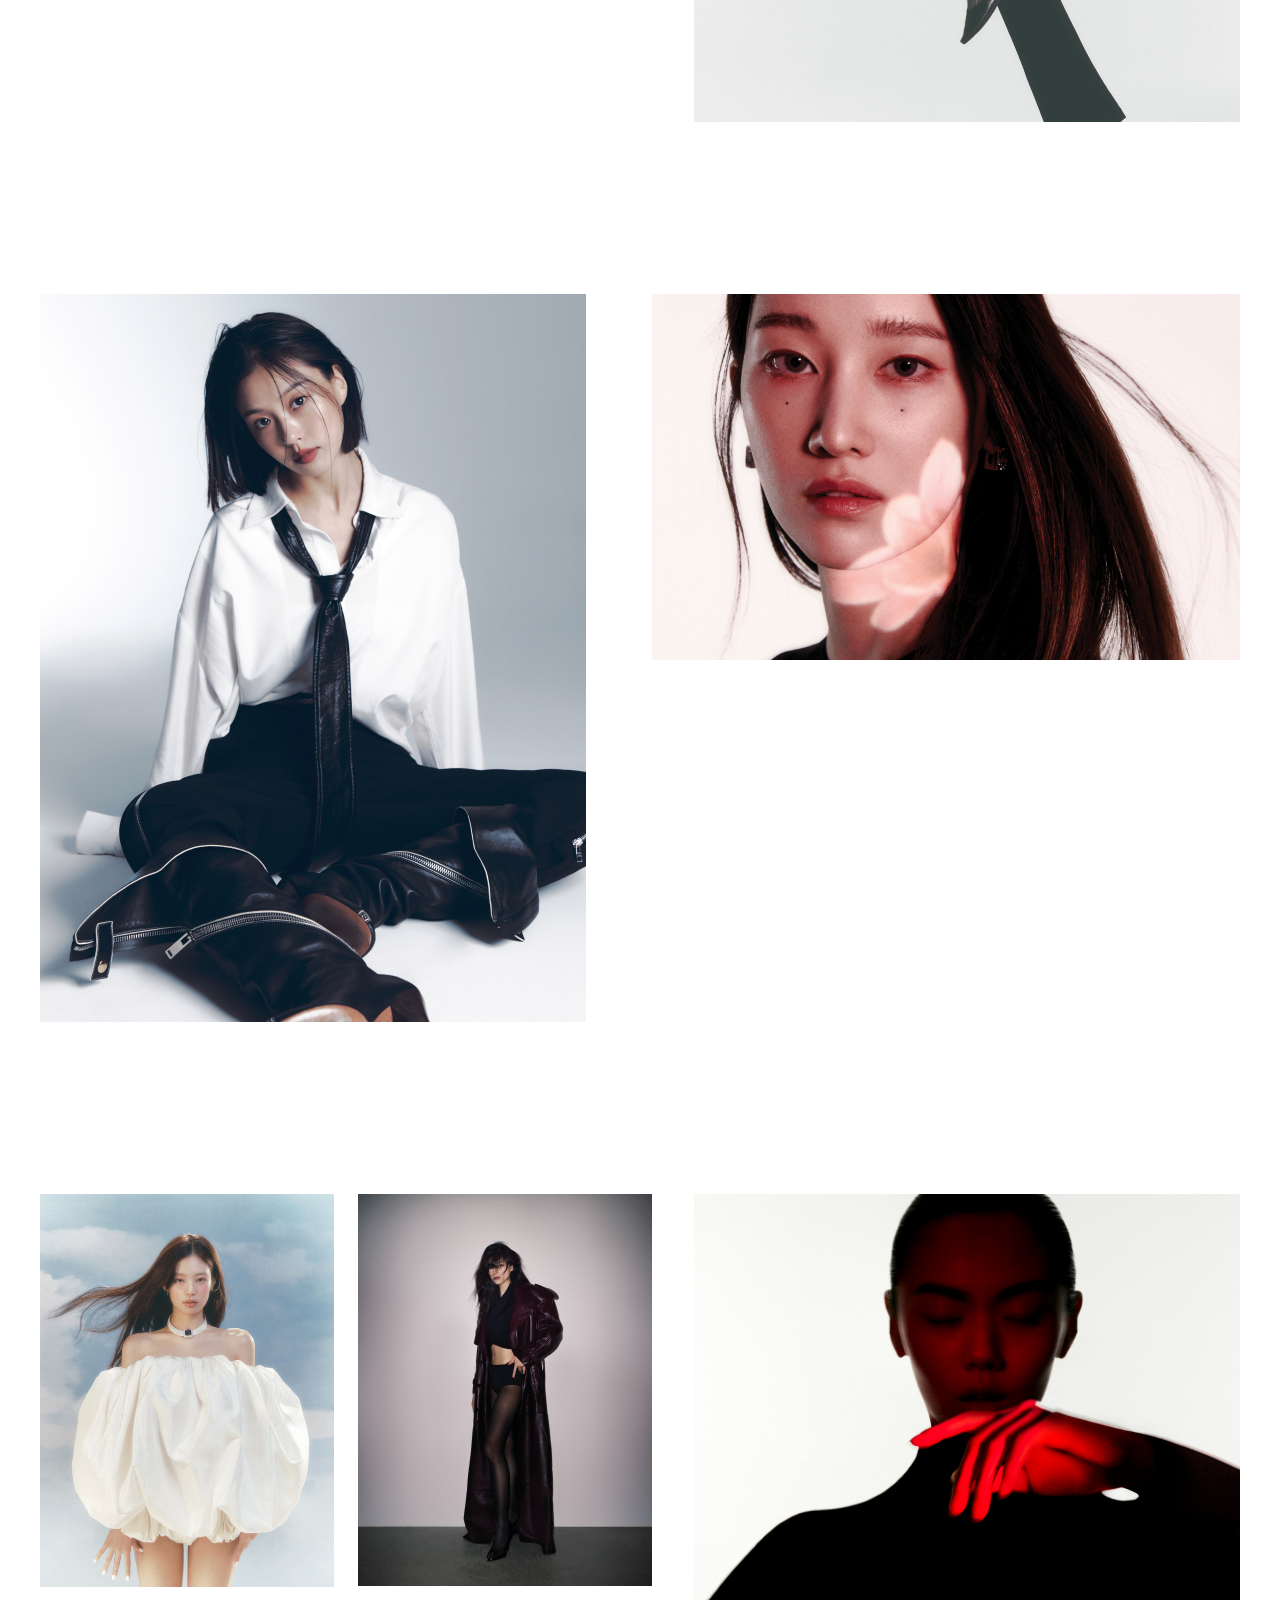
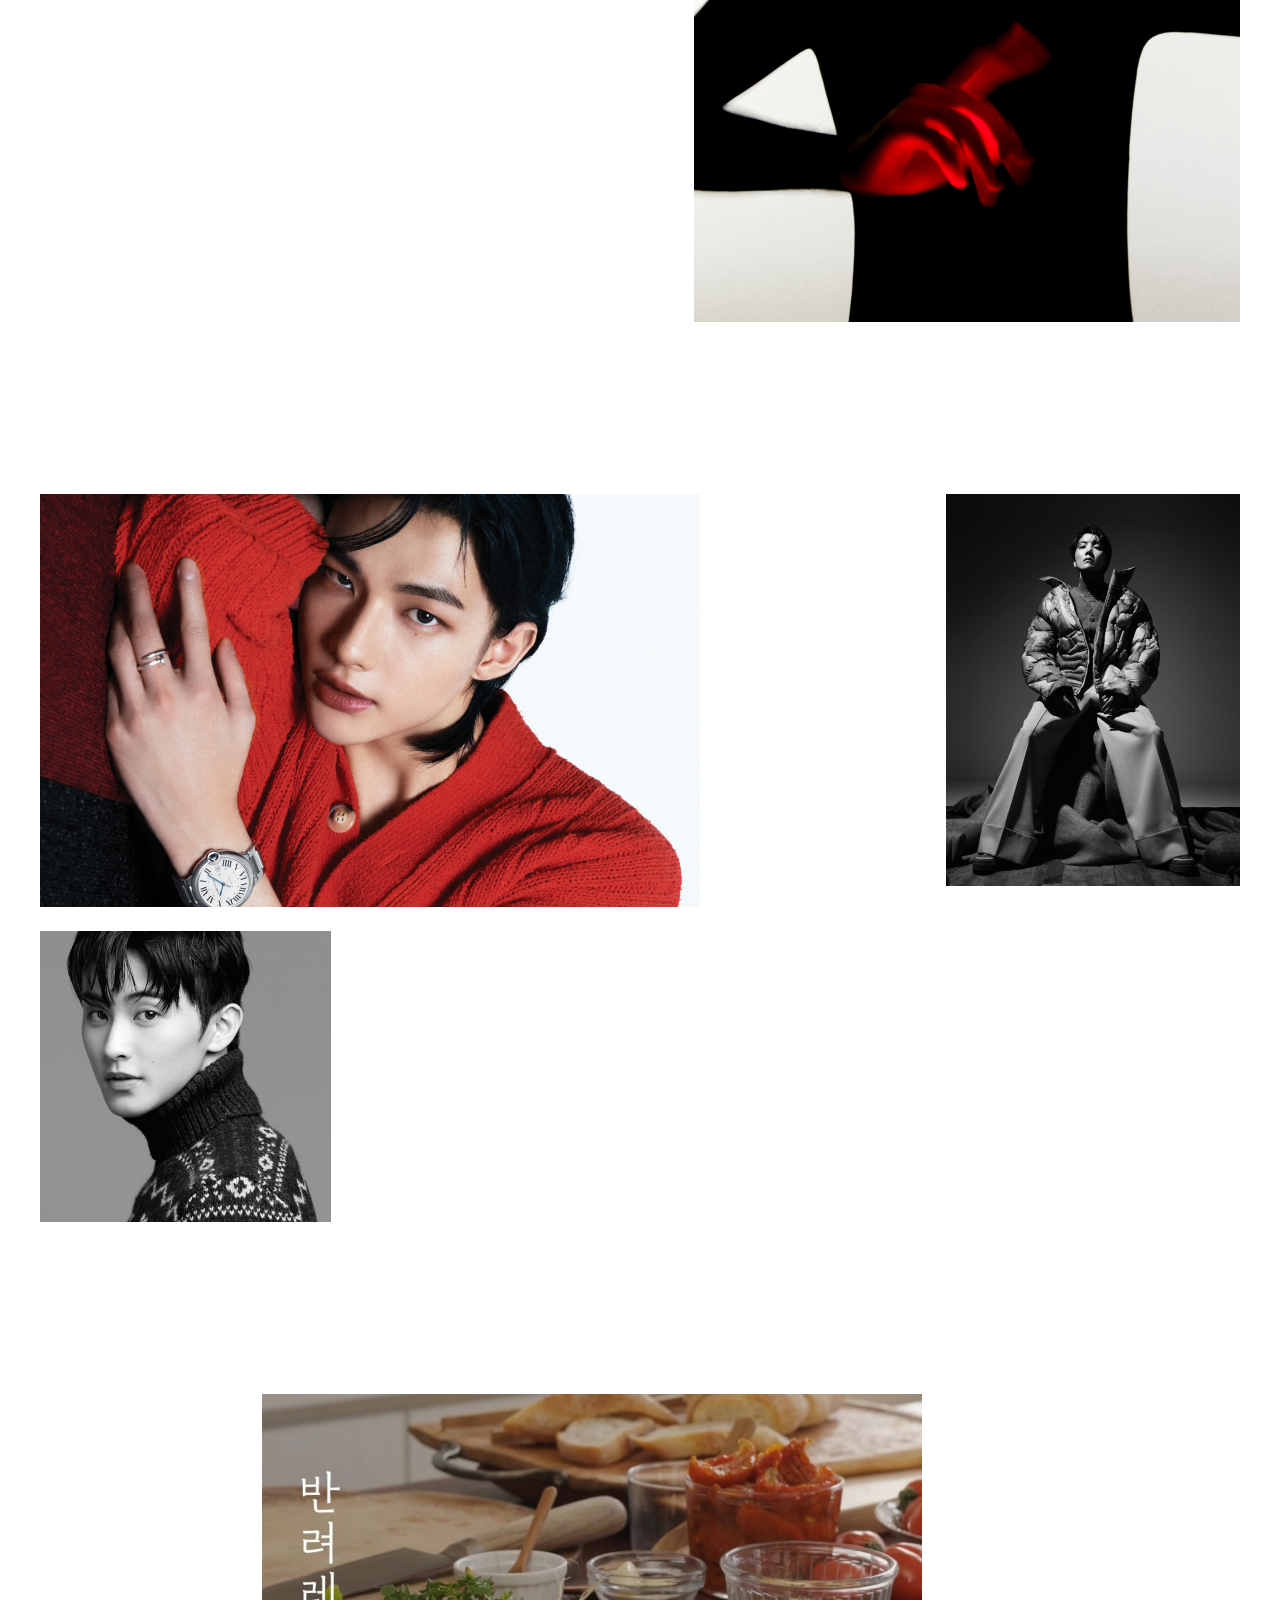
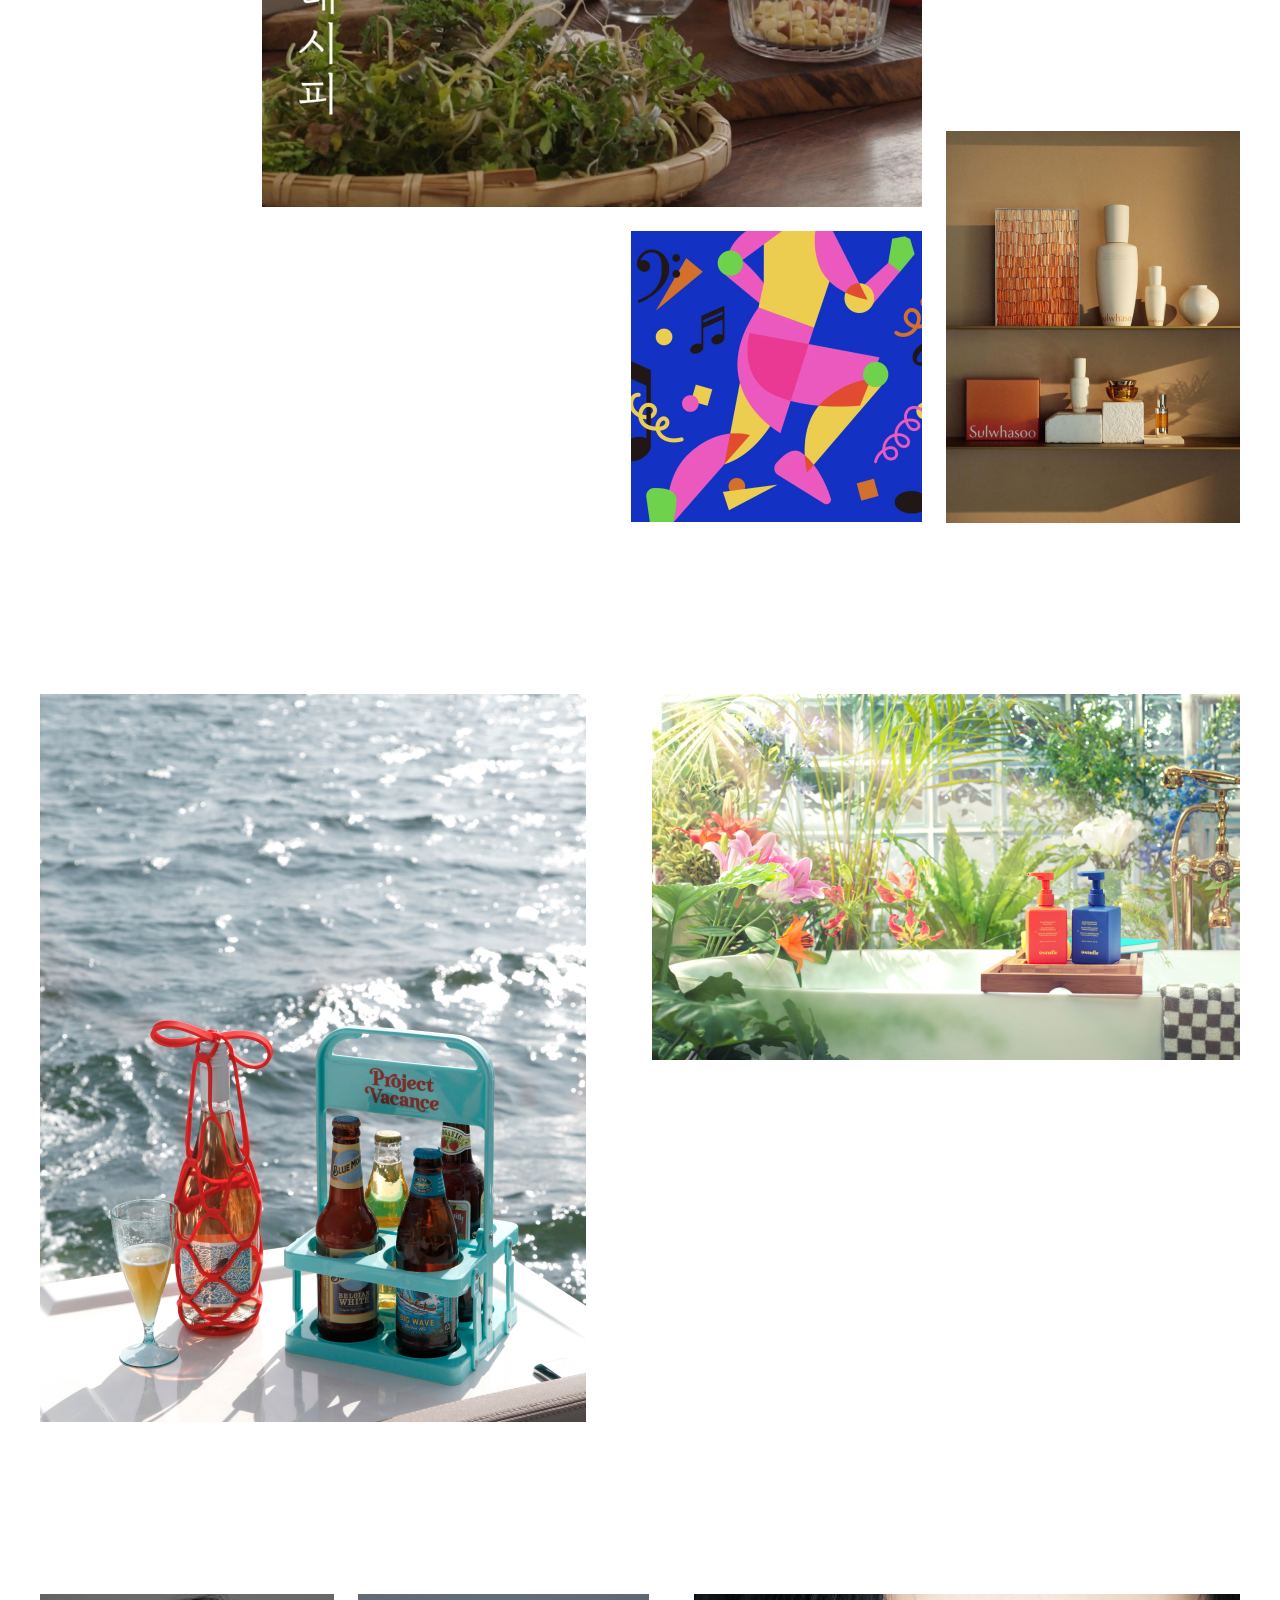
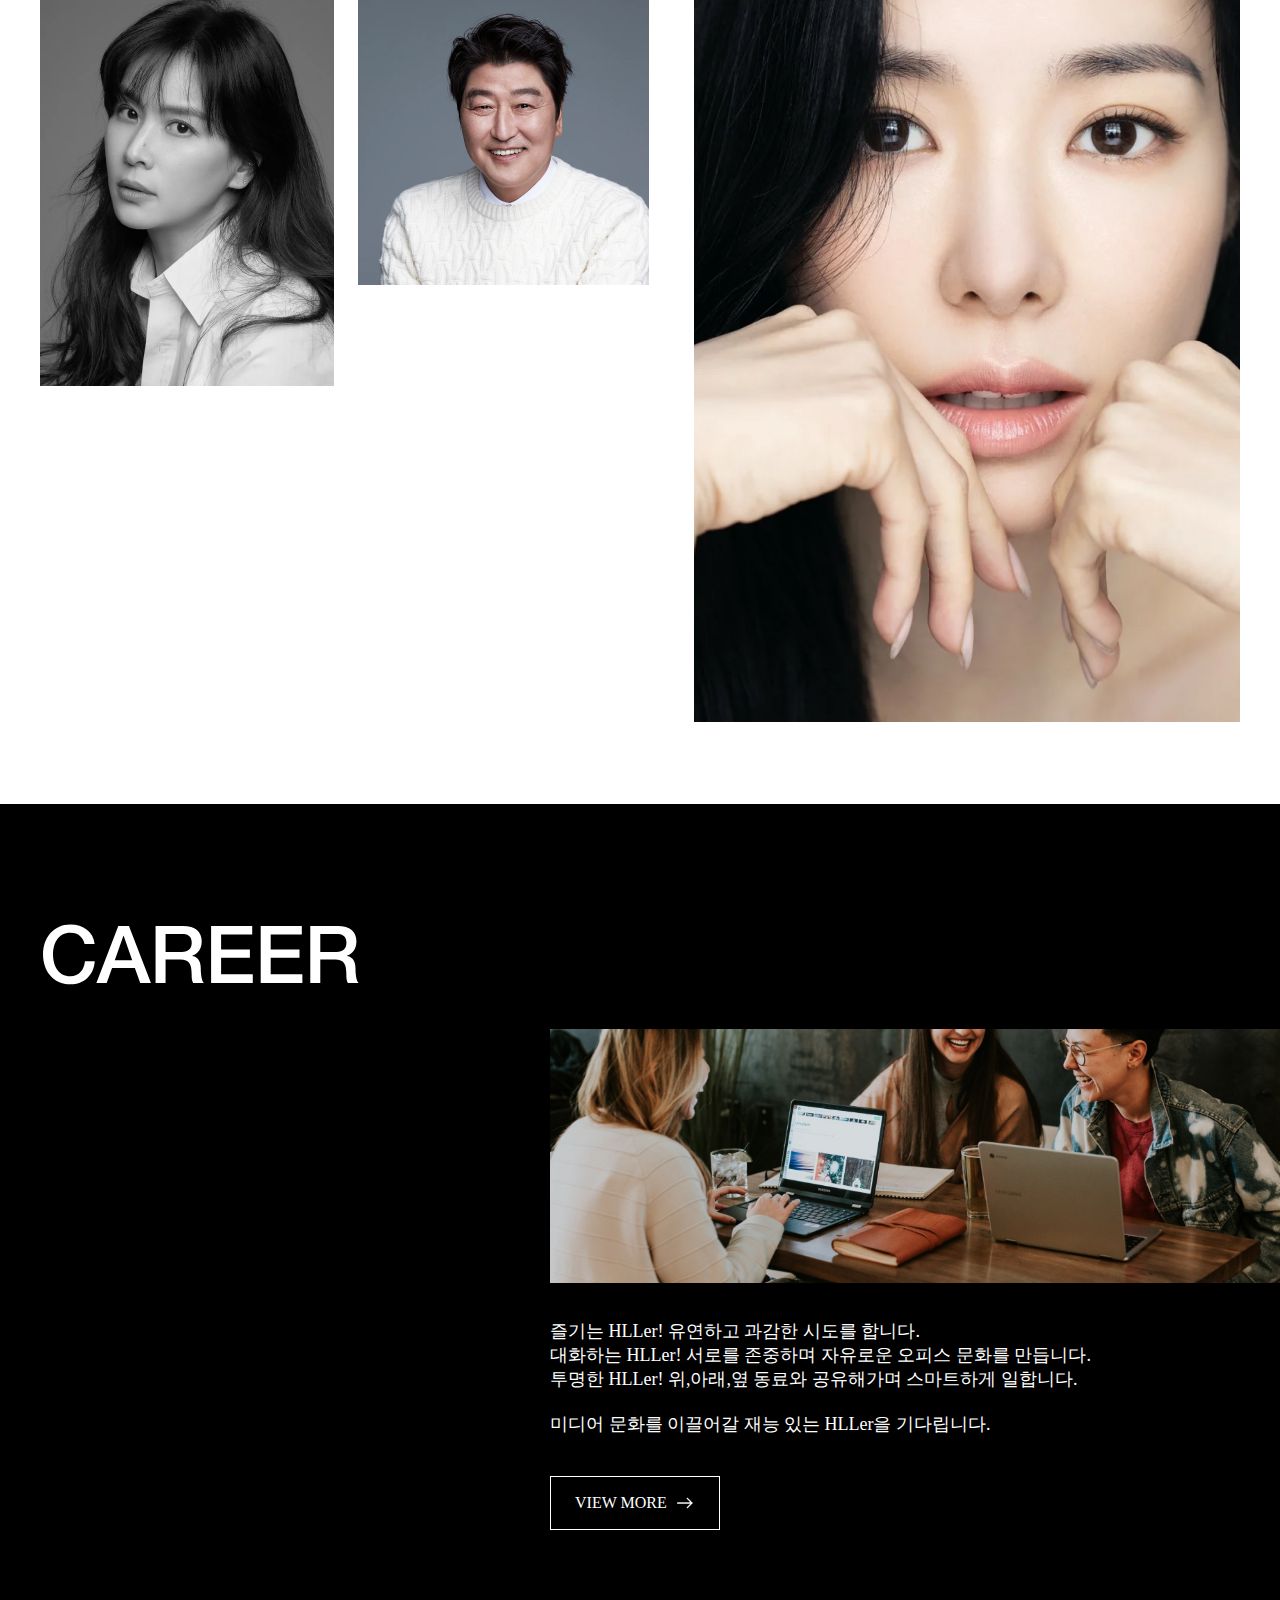
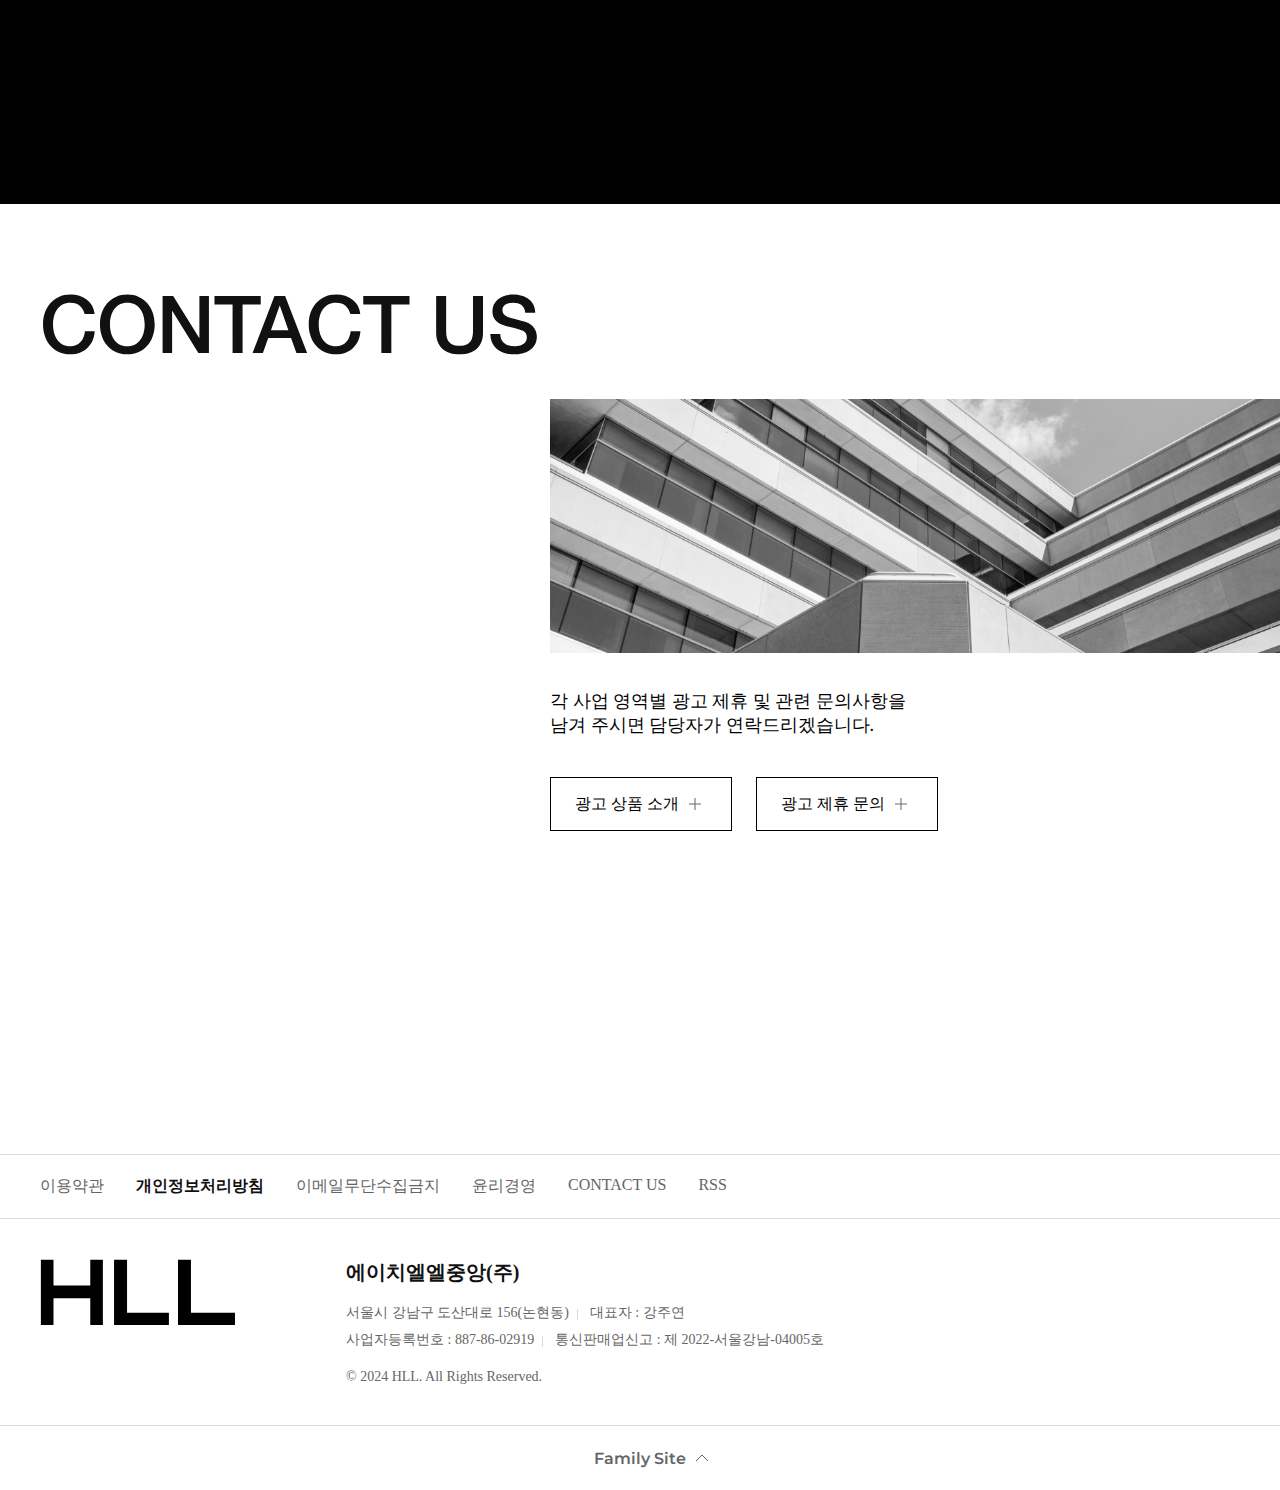
==== commit 78527a0b: "first commit" ====
--- a/HLL 중앙/index.html
+++ b/HLL 중앙/index.html
@@ -9,17 +9,46 @@
   <link rel="stylesheet" href="css/jquery.fullPage.css">
   <link rel="stylesheet" href="js/jquery.fullPage.js">
   <link rel="stylesheet" href="https://cdn.jsdelivr.net/npm/swiper@11/swiper-bundle.min.css" />
-
+	<link rel="stylesheet" href="css/aos.css">
+  <link rel="stylesheet" href="https://unpkg.com/aos@next/dist/aos.css" />
   <script src="https://code.jquery.com/jquery-3.7.1.min.js"></script>
-  <script src="fullPage.js-2.9.7/jquery.fullPage.js"></script>
-  <link rel="fullPage.js-2.9.7/examples/examples.css">
+  <script src="js/jquery.fullPage.js"></script>
+	<script src="js/scrolloverflow.js"></script>
+  <!-- <link rel="fullPage.js-2.9.7/examples/examples.css"> -->
   <script>
-    // $(function(){
-    //   $(".fullpage").fullpage({
-		// 		verticalCentered: true,
-    //     scrollingSpeed: 800,
-		// 	});
-    // });
+    $(function(){
+      $("#fullpage").fullpage({
+				// verticalCentered: true,
+        scrollingSpeed: 800,
+				scrollBar: true,
+				afterLoad: function (anchorLink, index) {
+            if (
+              index == 2 ||
+              index == 3 ||
+              index == 4 ||
+              index == 5 ||
+              index == 6 ||
+              index == 7 ||
+              index == 8 ||
+              index == 9 ||
+              index == 10 ||
+              index == 11
+            ) {
+              $(".inner .logo").html(
+                '<img src="images/HLLlogoSmall.svg" alt="HLLlogoSmall">'
+              );
+              $("header").css("background", "#fff");
+              $(".inner > ul p").css("color", "#000");
+            } else {
+							$(".inner .logo").html(
+                '<img src="images/HLLlogoSmallWhite.svg" alt="logosmall">'
+              );
+              $("header").css("background", "transparent");
+              $(".inner > ul p").css("color", "#fff");
+            }
+          },
+			});
+    });
     
   </script>
 </head>
@@ -27,15 +56,11 @@
   <header>
     <div class="inner">
       <div class="logo">
-        <svg width="196" height="68" viewBox="0 0 196 68" fill="none" xmlns="http://www.w3.org/2000/svg">
-          <path d="M50.2719 26.6229H13.4907V0.8396H0.87915V66.0355H13.4907V39.2804H50.2719V66.0355H62.8785V0.8396H50.2719V26.6229Z" fill="black"></path>
-          <path d="M87.0504 53.7606V0.8396H74.0576V66.0355H128.903V53.7606H87.0504Z" fill="black"></path>
-          <path d="M150.961 53.7606V0.8396H137.969V66.0355H194.981V53.7606H150.961Z" fill="black"></path>
-      </svg>
+        <img src="images/HLLlogoSmallWhite.svg" alt="logosmallW">
       </div>
       <ul>
         <li>
-          <p>company</p>
+          <p><a href="sub.html">company</a></p>
         </li>
         <li>
           <p>business</p>
@@ -66,43 +91,20 @@
       </ul>
     </div>
   </header>
-  <div class="main">
-    <video autoplay loop muted>
-      <source src="https://www.hll.kr/resources/videos/main/bazaar_video.mp4" type="video/mp4">
+  <div id="fullpage">
+  <div class="main section">
+    <video muted data-autoplay loop>
+      <source src="images/bazaar_video.mp4" type="video/mp4">
     </video>
       <div class="txt1 section">
         <div class="txtSub">
-          <svg width="415" height="61" viewBox="0 0 415 61" fill="none" xmlns="http://www.w3.org/2000/svg">
-            <path d="M5.84 59L5.84 1.88L15.84 1.88L15.84 24.6L41.84 24.6L41.84 1.88L51.84 1.88L51.84 59L41.84 59L41.84 33.24L15.84 33.24L15.84 59L5.84 59ZM87.3344 0.52C104.454 0.52 114.694 14.12 114.694 30.44C114.694 46.76 104.454 60.36 87.3344 60.36C70.2144 60.36 59.9744 46.76 59.9744 30.44C59.9744 14.12 70.2144 0.52 87.3344 0.52ZM87.3344 8.68C75.0944 8.68 69.9744 19.48 69.9744 30.44C69.9744 41.4 75.0944 52.2 87.3344 52.2C99.5744 52.2 104.694 41.4 104.694 30.44C104.694 19.48 99.5744 8.68 87.3344 8.68ZM122.356 38.44L122.356 1.88L132.356 1.88L132.356 35.16C132.356 42.84 132.836 51.72 145.796 51.72C158.756 51.72 159.236 42.84 159.236 35.16L159.236 1.88L169.236 1.88L169.236 38.44C169.236 53.08 159.876 60.36 145.796 60.36C131.716 60.36 122.356 53.08 122.356 38.44ZM176.49 39.96L186.49 39.96C186.49 48.76 192.97 52.2 200.97 52.2C209.77 52.2 213.05 47.88 213.05 43.56C213.05 39.16 210.65 37.4 208.33 36.52C204.33 35 199.13 33.96 191.29 31.8C181.53 29.16 178.65 23.24 178.65 17.32C178.65 5.88 189.21 0.52 199.53 0.52C211.45 0.52 221.45 6.84 221.45 18.76L211.45 18.76C210.97 11.4 206.01 8.68 199.13 8.68C194.49 8.68 188.65 10.36 188.65 16.12C188.65 20.12 191.37 22.36 195.45 23.48C196.33 23.72 208.97 27 211.93 27.88C219.45 30.12 223.05 36.52 223.05 42.44C223.05 55.24 211.69 60.36 200.33 60.36C187.29 60.36 176.73 54.12 176.49 39.96ZM231.005 59L231.005 1.88L272.125 1.88V10.52L241.005 10.52L241.005 25.48L269.805 25.48V33.64L241.005 33.64L241.005 50.36L272.685 50.36V59L231.005 59Z" fill="white"></path>
-            <path d="M338.4 0.52C355.52 0.52 365.76 14.12 365.76 30.44C365.76 46.76 355.52 60.36 338.4 60.36C321.28 60.36 311.04 46.76 311.04 30.44C311.04 14.12 321.28 0.52 338.4 0.52ZM338.4 8.68C326.16 8.68 321.04 19.48 321.04 30.44C321.04 41.4 326.16 52.2 338.4 52.2C350.64 52.2 355.76 41.4 355.76 30.44C355.76 19.48 350.64 8.68 338.4 8.68ZM374.061 59L374.061 1.88L413.501 1.88V10.52L384.061 10.52L384.061 25.48L409.901 25.48V33.64L384.061 33.64L384.061 59L374.061 59Z" fill="white"></path>
-              </svg><br>
-          <svg width="807" height="61" viewBox="0 0 807 61" fill="none" xmlns="http://www.w3.org/2000/svg">
-          <path d="M0.0800004 59L0.0800004 1.88L10.08 1.88L10.08 50.36L39.12 50.36L39.12 59L0.0800004 59ZM44.5775 38.44L44.5775 1.88L54.5775 1.88L54.5775 35.16C54.5775 42.84 55.0575 51.72 68.0175 51.72C80.9775 51.72 81.4575 42.84 81.4575 35.16L81.4575 1.88L91.4575 1.88L91.4575 38.44C91.4575 53.08 82.0975 60.36 68.0175 60.36C53.9375 60.36 44.5775 53.08 44.5775 38.44ZM116.072 29.4L97.1919 1.88L109.112 1.88L122.072 22.04L135.592 1.88L146.792 1.88L127.912 29.4L148.152 59L135.992 59L121.752 37.16L107.272 59L95.8319 59L116.072 29.4ZM152.587 38.44L152.587 1.88L162.587 1.88L162.587 35.16C162.587 42.84 163.067 51.72 176.027 51.72C188.987 51.72 189.467 42.84 189.467 35.16L189.467 1.88L199.467 1.88L199.467 38.44C199.467 53.08 190.107 60.36 176.027 60.36C161.947 60.36 152.587 53.08 152.587 38.44ZM220.161 10.04L220.161 27.88L236.561 27.88C242.881 27.88 246.321 24.76 246.321 18.76C246.321 11.48 241.601 10.04 236.401 10.04L220.161 10.04ZM210.161 59L210.161 1.88L237.441 1.88C249.921 1.88 256.321 7.64 256.321 17.32C256.321 28.28 248.721 31.08 246.881 31.72V31.88C250.321 32.36 255.361 34.92 255.361 43.96C255.361 50.6 256.321 56.68 258.481 59L247.761 59C246.241 56.52 246.241 53.4 246.241 50.6C246.241 40.12 244.081 35.48 234.881 35.48L220.161 35.48L220.161 59L210.161 59ZM277.601 59L277.601 36.6L256.161 1.88L267.761 1.88L282.881 27.48L297.761 1.88L308.961 1.88L287.601 36.6L287.601 59L277.601 59ZM353.341 7.32C349.981 7.32 347.261 9.8 347.261 13.64C347.261 17.4 350.381 20.28 352.461 23.16C355.901 20.84 359.181 18.44 359.181 13.88C359.181 10.12 356.861 7.32 353.341 7.32ZM360.861 46.52L349.661 32.6C346.301 34.68 340.861 36.52 340.861 43.32C340.861 49.48 344.781 52.92 350.061 52.92C356.701 52.92 359.101 48.84 360.861 46.52ZM370.941 59L365.741 52.6C361.501 57.8 356.381 60.12 349.741 60.12C339.261 60.12 331.741 53.88 331.741 43.16C331.741 35.08 338.301 29.96 344.861 26.6C341.901 22.84 339.101 19.08 339.101 14.12C339.101 5.88 345.341 0.52 353.101 0.52C360.461 0.52 367.341 5.08 367.341 14.2C367.341 20.92 362.541 25.72 357.021 28.68L365.901 39.4C366.541 37.64 367.261 35.4 367.661 31.72L375.661 31.72C375.101 36.68 373.741 41.72 371.181 45.72L382.141 59L370.941 59ZM407.802 59L407.802 1.88L417.802 1.88L417.802 50.36L446.842 50.36V59L407.802 59ZM452.939 59L452.939 1.88L462.939 1.88L462.939 59L452.939 59ZM474.405 59L474.405 1.88L513.845 1.88V10.52L484.405 10.52L484.405 25.48L510.245 25.48L510.245 33.64L484.405 33.64L484.405 59L474.405 59ZM521.027 59L521.027 1.88L562.147 1.88V10.52L531.027 10.52V25.48L559.827 25.48L559.827 33.64L531.027 33.64V50.36L562.707 50.36V59L521.027 59ZM567.177 39.96L577.177 39.96C577.177 48.76 583.657 52.2 591.657 52.2C600.457 52.2 603.737 47.88 603.737 43.56C603.737 39.16 601.337 37.4 599.017 36.52C595.017 35 589.817 33.96 581.977 31.8C572.217 29.16 569.337 23.24 569.337 17.32C569.337 5.88 579.897 0.52 590.217 0.52C602.137 0.52 612.137 6.84 612.137 18.76L602.137 18.76C601.657 11.4 596.697 8.68 589.817 8.68C585.177 8.68 579.337 10.36 579.337 16.12C579.337 20.12 582.057 22.36 586.137 23.48C587.017 23.72 599.657 27 602.617 27.88C610.137 30.12 613.737 36.52 613.737 42.44C613.737 55.24 602.377 60.36 591.017 60.36C577.977 60.36 567.417 54.12 567.177 39.96ZM616.252 10.52V1.88L662.492 1.88V10.52L644.332 10.52L644.332 59L634.332 59L634.332 10.52L616.252 10.52ZM683.194 59V36.6L661.754 1.88L673.354 1.88L688.474 27.48L703.354 1.88L714.554 1.88L693.194 36.6V59L683.194 59ZM719.389 59L719.389 1.88L729.389 1.88L729.389 50.36L758.429 50.36V59L719.389 59ZM764.527 59L764.527 1.88L805.647 1.88V10.52L774.527 10.52V25.48L803.327 25.48L803.327 33.64L774.527 33.64V50.36L806.207 50.36V59L764.527 59Z" fill="white"></path>
-          </svg>
-          <svg width="214" height="19" viewBox="0 0 214 19" fill="none" xmlns="http://www.w3.org/2000/svg">
-          <path d="M13.66 5.26L11.16 5.26C10.74 3.62 9.68 2.42 7.6 2.42C4.54 2.42 3.26 5.12 3.26 7.86C3.26 10.6 4.54 13.3 7.6 13.3C9.82 13.3 11.04 11.64 11.24 9.56L13.68 9.56C13.48 12.98 11.06 15.34 7.6 15.34C3.32 15.34 0.760002 11.94 0.760002 7.86C0.760001 3.78 3.32 0.379999 7.6 0.379999C10.82 0.399998 13.36 2.18 13.66 5.26ZM20.1736 13.48C22.2136 13.48 23.1136 11.62 23.1136 9.82C23.1136 8.04 22.2136 6.18 20.1736 6.18C18.1336 6.18 17.2336 8.04 17.2336 9.82C17.2336 11.62 18.1336 13.48 20.1736 13.48ZM20.1736 15.28C16.8536 15.28 14.9536 13 14.9536 9.82C14.9536 6.66 16.8536 4.38 20.1736 4.38C23.4936 4.38 25.3936 6.66 25.3936 9.82C25.3936 13 23.4936 15.28 20.1736 15.28ZM27.0891 15L27.0891 4.65999L29.2491 4.65999L29.2491 6.17999L29.2891 6.21999C29.9691 5.07999 31.1491 4.37999 32.5091 4.37999C34.7491 4.37999 36.1691 5.57999 36.1691 7.89999L36.1691 15L33.8891 15L33.8891 8.49999C33.8491 6.87999 33.2091 6.17999 31.8691 6.17999C30.3491 6.17999 29.3691 7.37999 29.3691 8.89999L29.3691 15L27.0891 15ZM37.3334 6.35999L37.3334 4.65999L39.0534 4.65999L39.0534 1.55999L41.3334 1.55999L41.3334 4.65999L43.3934 4.65999L43.3934 6.35999L41.3334 6.35999L41.3334 11.88C41.3334 12.82 41.4134 13.3 42.4334 13.3C42.7534 13.3 43.0734 13.3 43.3934 13.22L43.3934 14.98C42.8934 15.02 42.4134 15.1 41.9134 15.1C39.5334 15.1 39.0934 14.18 39.0534 12.46L39.0534 6.35999L37.3334 6.35999ZM54.2136 10.42L46.6136 10.42C46.6136 12.04 47.4936 13.48 49.3936 13.48C50.7136 13.48 51.5136 12.9 51.9136 11.76L54.0736 11.76C53.5736 14.02 51.6536 15.28 49.3936 15.28C46.1536 15.28 44.3336 13.02 44.3336 9.83999C44.3336 6.89999 46.2536 4.37999 49.3336 4.37999C52.5936 4.37999 54.5936 7.31999 54.2136 10.42ZM46.6136 8.91999L51.9336 8.91999C51.8536 7.47999 50.8736 6.17999 49.3336 6.17999C47.7536 6.17999 46.6736 7.37999 46.6136 8.91999ZM55.7469 15L55.7469 4.65999L57.9069 4.65999L57.9069 6.17999L57.9469 6.21999C58.6269 5.07999 59.8069 4.37999 61.1669 4.37999C63.4069 4.37999 64.8269 5.57999 64.8269 7.89999L64.8269 15L62.5469 15L62.5469 8.49999C62.5069 6.87999 61.8669 6.17999 60.5269 6.17999C59.0069 6.17999 58.0269 7.37999 58.0269 8.89999L58.0269 15L55.7469 15ZM65.9913 6.35999L65.9913 4.65999L67.7113 4.65999L67.7113 1.55999L69.9913 1.55999L69.9913 4.65999L72.0513 4.65999L72.0513 6.35999L69.9913 6.35999L69.9913 11.88C69.9913 12.82 70.0713 13.3 71.0913 13.3C71.4113 13.3 71.7313 13.3 72.0513 13.22L72.0513 14.98C71.5513 15.02 71.0713 15.1 70.5713 15.1C68.1913 15.1 67.7513 14.18 67.7113 12.46L67.7113 6.35999L65.9913 6.35999ZM91.3178 5.25998L88.8178 5.25998C88.3978 3.61998 87.3378 2.41998 85.2578 2.41998C82.1978 2.41999 80.9178 5.11999 80.9178 7.85999C80.9178 10.6 82.1978 13.3 85.2578 13.3C87.4778 13.3 88.6978 11.64 88.8978 9.55998L91.3378 9.55998C91.1378 12.98 88.7178 15.34 85.2578 15.34C80.9778 15.34 78.4178 11.94 78.4178 7.85999C78.4178 3.77999 80.9778 0.379986 85.2578 0.379985C88.4778 0.399984 91.0178 2.17998 91.3178 5.25998ZM93.0914 15L93.0914 4.65998L95.2314 4.65998L95.2314 6.65998L95.2714 6.65998C95.5314 5.55998 96.8914 4.37998 98.2914 4.37998C98.8114 4.37998 98.9514 4.41998 99.1514 4.43998L99.1514 6.63998C98.8314 6.59998 98.4914 6.53998 98.1714 6.53998C96.6114 6.53998 95.3714 7.79998 95.3714 10.08L95.3714 15L93.0914 15ZM108.951 10.42L101.351 10.42C101.351 12.04 102.231 13.48 104.131 13.48C105.451 13.48 106.251 12.9 106.651 11.76L108.811 11.76C108.311 14.02 106.391 15.28 104.131 15.28C100.891 15.28 99.0711 13.02 99.0711 9.83998C99.0711 6.89998 100.991 4.37998 104.071 4.37998C107.331 4.37998 109.331 7.31998 108.951 10.42ZM101.351 8.91998L106.671 8.91998C106.591 7.47998 105.611 6.17998 104.071 6.17998C102.491 6.17998 101.411 7.37998 101.351 8.91998ZM116.864 11.52L116.864 9.81998C116.164 10.28 115.064 10.26 114.064 10.44C113.084 10.6 112.204 10.96 112.204 12.16C112.204 13.18 113.504 13.48 114.304 13.48C115.304 13.48 116.864 12.96 116.864 11.52ZM119.144 7.37998L119.144 12.7C119.144 13.26 119.264 13.48 119.684 13.48C119.824 13.48 120.004 13.48 120.244 13.44L120.244 15.02C119.904 15.14 119.184 15.28 118.804 15.28C117.884 15.28 117.224 14.96 117.044 14.02C116.144 14.9 114.684 15.28 113.464 15.28C111.604 15.28 109.924 14.28 109.924 12.26C109.924 9.67998 111.984 9.25998 113.904 9.03998C115.544 8.73998 117.004 8.91998 117.004 7.57998C117.004 6.39998 115.784 6.17998 114.864 6.17998C113.584 6.17998 112.684 6.69998 112.584 7.81998L110.304 7.81998C110.464 5.15998 112.724 4.37998 115.004 4.37998C117.024 4.37998 119.144 5.19998 119.144 7.37998ZM120.358 6.35998L120.358 4.65998L122.078 4.65998L122.078 1.55998L124.358 1.55998L124.358 4.65998L126.418 4.65998L126.418 6.35998L124.358 6.35998L124.358 11.88C124.358 12.82 124.438 13.3 125.458 13.3C125.778 13.3 126.098 13.3 126.418 13.22L126.418 14.98C125.918 15.02 125.438 15.1 124.938 15.1C122.558 15.1 122.118 14.18 122.078 12.46L122.078 6.35998L120.358 6.35998ZM127.918 15L127.918 4.65998L130.198 4.65998L130.198 15L127.918 15ZM127.918 2.87998L127.918 0.719977L130.198 0.719976L130.198 2.87998L127.918 2.87998ZM135.222 15L131.462 4.65998L133.942 4.65998L136.562 12.6L136.602 12.6L139.122 4.65998L141.482 4.65997L137.782 15L135.222 15ZM152.033 10.42L144.433 10.42C144.433 12.04 145.313 13.48 147.213 13.48C148.533 13.48 149.333 12.9 149.733 11.76L151.893 11.76C151.393 14.02 149.473 15.28 147.213 15.28C143.973 15.28 142.153 13.02 142.153 9.83997C142.153 6.89997 144.073 4.37997 147.153 4.37997C150.413 4.37997 152.413 7.31997 152.033 10.42ZM144.433 8.91997L149.753 8.91997C149.673 7.47997 148.693 6.17997 147.153 6.17997C145.573 6.17997 144.493 7.37997 144.433 8.91997ZM171.713 7.47997L171.713 15L170.113 15L169.733 13.32C168.393 14.84 167.173 15.34 165.433 15.34C161.153 15.34 158.593 11.94 158.593 7.85997C158.593 3.77997 161.153 0.379972 165.433 0.379971C168.553 0.37997 171.173 2.03997 171.553 5.25997L169.113 5.25997C168.873 3.37997 167.233 2.41997 165.433 2.41997C162.373 2.41997 161.093 5.11997 161.093 7.85997C161.093 10.6 162.373 13.3 165.433 13.3C167.993 13.34 169.393 11.8 169.433 9.37997L165.633 9.37997L165.633 7.47997L171.713 7.47997ZM173.909 15L173.909 4.65997L176.049 4.65997L176.049 6.65997L176.089 6.65997C176.349 5.55997 177.709 4.37997 179.109 4.37997C179.629 4.37997 179.769 4.41997 179.969 4.43997L179.969 6.63997C179.649 6.59997 179.309 6.53997 178.989 6.53997C177.429 6.53997 176.189 7.79997 176.189 10.08L176.189 15L173.909 15ZM185.128 13.48C187.168 13.48 188.068 11.62 188.068 9.81997C188.068 8.03997 187.168 6.17997 185.128 6.17997C183.088 6.17997 182.188 8.03997 182.188 9.81997C182.188 11.62 183.088 13.48 185.128 13.48ZM185.128 15.28C181.808 15.28 179.908 13 179.908 9.81997C179.908 6.65997 181.808 4.37997 185.128 4.37997C188.448 4.37997 190.348 6.65997 190.348 9.81997C190.348 13 188.448 15.28 185.128 15.28ZM201.124 4.65996L201.124 15L198.884 15L198.884 13.56L198.844 13.56C198.284 14.6 197.044 15.28 195.904 15.28C193.204 15.28 192.044 13.92 192.044 11.22L192.044 4.65997L194.324 4.65997L194.324 11C194.324 12.82 195.064 13.48 196.304 13.48C198.204 13.48 198.844 12.26 198.844 10.66L198.844 4.65996L201.124 4.65996ZM211.348 9.83996C211.348 7.95996 210.368 6.17996 208.488 6.17996C206.568 6.17996 205.588 7.63996 205.588 9.83996C205.588 11.92 206.648 13.48 208.488 13.48C210.568 13.48 211.348 11.64 211.348 9.83996ZM203.388 18.82L203.388 4.65996L205.548 4.65996L205.548 6.05996L205.588 6.05996C206.228 4.87996 207.468 4.37996 208.788 4.37996C212.048 4.37996 213.628 6.85996 213.628 9.87996C213.628 12.66 212.228 15.28 209.168 15.28C207.848 15.28 206.428 14.8 205.708 13.66L205.668 13.66L205.668 18.82L203.388 18.82Z" fill="white"></path>
-          </svg>
-        </div>
-      <svg width="1200" height="378" viewBox="0 0 1200 378" fill="none" xmlns="http://www.w3.org/2000/svg">
-      <g clip-path="url(#clip0_7170_15212)" filter="url(#filter0_b_7170_15212)">
-          <path d="M307.558 156.625H75.2791V0.320312H0.691406V391.204H75.2791V229.073H306.688V391.204H381.275V0.320312H307.558V156.625Z" fill="black"></path>
-          <path d="M532.786 319.33V0.320312H455.836V391.204H790.331V319.33H532.786Z" fill="black"></path>
-          <path d="M926.972 319.33V0.320312H850.893V391.204H1199.68V319.33H926.972Z" fill="black"></path>
-      </g>
-      <defs>
-          <filter id="filter0_b_7170_15212" x="-40.0155" y="-40.0155" width="1280.03" height="472.031" filterUnits="userSpaceOnUse" color-interpolation-filters="sRGB">
-              <feFlood flood-opacity="0" result="BackgroundImageFix"></feFlood>
-              <feGaussianBlur in="BackgroundImageFix" stdDeviation="20.0077"></feGaussianBlur>
-              <feComposite in2="SourceAlpha" operator="in" result="effect1_backgroundBlur_7170_15212"></feComposite>
-              <feBlend mode="normal" in="SourceGraphic" in2="effect1_backgroundBlur_7170_15212" result="shape"></feBlend>
-          </filter>
-          <clipPath id="clip0_7170_15212">
-              <rect width="1200" height="392" fill="white"></rect>
-          </clipPath>
-      </defs>
-      </svg>
-      </div>
-      <div class="txt2 section">
+          <img src="images/houseofLOGO.svg" alt="houseof"><br>
+          <img src="images/luxuryLifestyleLOGO.svg" alt="luxuryLifestyle">
+          <img src="images/contentCreativeGroupLOGO.svg" alt="contentCreativeGroup">
+        </div>
+        <p class="hll"><img src="images/HLLlogo.svg" alt="HLL"></p>
+      </div>
+      <!-- <div class="txt2 section">
         <div class="txtSub2">
           <img src="https://www.hll.kr/resources/images/main/About%20HLL.svg" alt="AboutHLL">
         </div>
@@ -114,11 +116,11 @@
         </p>
         <span>view more</span>
         </div>
-      </div>
+      </div> -->
   </div>
-  <div class="con fullpage">
-    <div class="wrap">
-      <div class="sub section">
+  <!-- <div class="con">
+    <div class="wrap"> -->
+      <div class="sub section s1">
         <div class="inner">
           <div class="pic">
             <img src="images/section01-01.jpg" alt="section01-01">
@@ -126,101 +128,101 @@
             <img src="images/section01-03.jpg" alt="section01-03">
           </div>
           <div class="brand">
-            <img src="images/logo-elle.svg" alt="elle">
-            <p>엘르는 전 세계 45개국의 2,100만 독자와 함께하는<br>세계 최대 네트워크를 자랑하는 NO.1 패션 미디어입니다.</p>
-            <span>view more</span>
-          </div>
-        </div>
-      </div>
-      <div class="sub section">
+            <img src="images/logo-elle.svg" alt="elle" data-aos="fade-up">
+            <p data-aos="fade-up">엘르는 전 세계 45개국의 2,100만 독자와 함께하는<br>세계 최대 네트워크를 자랑하는 NO.1 패션 미디어입니다.</p>
+            <span data-aos="fade-up">view more</span>
+          </div>
+        </div>
+      </div>
+      <div class="sub section s2">
         <div class="inner">
           <div class="pic">
             <img src="images/section02-01.jpg" alt="section02-01">
             <img src="images/section02-02.jpg" alt="section02-02">
           </div>
           <div class="brand">
-            <img src="images/logo-cosmopolitan.svg" alt="elle">
-            <p>코스모폴리탄은 전 세계 22개국에 에디션을 발간하며
+            <img src="images/logo-cosmopolitan.svg" alt="COSMOPOLITAN" data-aos="fade-up">
+            <p data-aos="fade-up">코스모폴리탄은 전 세계 22개국에 에디션을 발간하며
               <br>글로벌 라이프스타일을 주도하는 미디어 입니다.</p>
-            <span>view more</span>
-          </div>
-        </div>
-      </div>
-      <div class="sub section">
-        <div class="inner">
-          <div class="pic">
-            <img src="images/section03-01.jpg" alt="section02-01">
-            <img src="images/section03-02.jpg" alt="section02-02">
-            <img src="images/section03-03.jpg" alt="section02-02">
-          </div>
-          <div class="brand">
-            <img src="images/logo-BAZAAR.svg" alt="elle">
-            <p>하퍼스바자는 1867년 세계 최초로 창간된 패션 매거진으로
+            <span data-aos="fade-up">view more</span>
+          </div>
+        </div>
+      </div>
+      <div class="sub section s3">
+        <div class="inner">
+          <div class="pic">
+            <img src="images/section03-01.jpg" alt="section03-01">
+            <img src="images/section03-02.jpg" alt="section03-02">
+            <img src="images/section03-03.jpg" alt="section03-03">
+          </div>
+          <div class="brand">
+            <img src="images/logo-BAZAAR.svg" alt="BAZAAR" data-aos="fade-up">
+            <p data-aos="fade-up">하퍼스바자는 1867년 세계 최초로 창간된 패션 매거진으로
               <br>패션을 포함한 컬처 전반에 영감을 주는 미디어입니다.</p>
-            <span>view more</span>
-          </div>
-        </div>
-      </div>
-      <div class="sub section">
-        <div class="inner">
-          <div class="pic">
-            <img src="images/section04-01.jpg" alt="section02-01">
-            <img src="images/section04-02.jpg" alt="section02-02">
-            <img src="images/section04-03.jpg" alt="section02-02">
-          </div>
-          <div class="brand">
-            <img src="images/logo-esquire.svg" alt="elle">
-            <p>에스콰이어는 취향있고 남자들을 위한 지적인 바이블로
+            <span data-aos="fade-up">view more</span>
+          </div>
+        </div>
+      </div>
+			<div class="sub section s4">
+        <div class="inner">
+          <div class="pic">
+            <img src="images/section04-01.jpg" alt="section04-01">
+            <img src="images/section04-02.jpg" alt="section04-02">
+            <img src="images/section04-03.jpg" alt="section04-03">
+          </div>
+          <div class="brand">
+            <img src="images/logo-esquire.svg" alt="ESQUIRE" data-aos="fade-up">
+            <p data-aos="fade-up">에스콰이어는 취향있고 남자들을 위한 지적인 바이블로
               <br>20여 개국에서 발행되고 있는 미디어입니다.</p>
-            <span>view more</span>
-          </div>
-        </div>
-      </div>
-      <div class="sub section">
-        <div class="inner">
-          <div class="pic">
-            <img src="images/section05-01.jpg" alt="section02-01">
-            <img src="images/section05-02.jpg" alt="section02-02">
-            <img src="images/section05-03.jpg" alt="section02-02">
-          </div>
-          <div class="brand">
-            <img src="images/logo-studio.svg" alt="elle">
-            <p>스튜디오닷은 전문성 있는 콘텐츠 개발로
+            <span data-aos="fade-up">view more</span>
+          </div>
+        </div>
+      </div>
+			<div class="sub section s5">
+        <div class="inner">
+          <div class="pic">
+            <img src="images/section05-01.jpg" alt="section05-01">
+            <img src="images/section05-02.jpg" alt="section05-02">
+            <img src="images/section05-03.jpg" alt="section05-03">
+          </div>
+          <div class="brand">
+            <img src="images/logo-studio.svg" alt="STUDIO" data-aos="fade-up">
+            <p data-aos="fade-up">스튜디오닷은 전문성 있는 콘텐츠 개발로
               <br>통합적인 마케팅 솔루션을 제공하는 크리에이터 & 마케터 그룹입니다.</p>
-            <span>view more</span>
-          </div>
-        </div>
-      </div>
-      <div class="sub section">
-        <div class="inner">
-          <div class="pic">
-            <img src="images/section06-01.jpg" alt="section02-01">
-            <img src="images/section06-02.jpg" alt="section02-02">
-          </div>
-          <div class="brand">
-            <img src="images/logo-yeet.png" alt="elle">
-            <p>YEET는 HLL의 기획력을 바탕으로 일상 속 작지만
+            <span data-aos="fade-up">view more</span>
+          </div>
+        </div>
+      </div>
+			<div class="sub section s6">
+        <div class="inner">
+          <div class="pic">
+            <img src="images/section06-01.jpg" alt="section06-01">
+            <img src="images/section06-02.jpg" alt="section06-02">
+          </div>
+          <div class="brand">
+            <img src="images/logo-yeet.png" alt="YEET" data-aos="fade-up">
+            <p data-aos="fade-up">YEET는 HLL의 기획력을 바탕으로 일상 속 작지만
               <br>확실한 즐거움을 줄 브랜드와 굿즈를 개발하는 취향 커머스입니다.</p>
-            <span>view more</span>
-          </div>
-        </div>
-      </div>
-      <div class="sub section">
-        <div class="inner">
-          <div class="pic">
-            <img src="images/section07-01.jpg" alt="section02-01">
-            <img src="images/section07-02.jpg" alt="section02-02">
-            <img src="images/section07-03.jpg" alt="section02-02">
-          </div>
-          <div class="brand">
-            <img src="images/logo-sublime.svg" alt="elle">
-            <p>SUBLIME은 K-엔터테인먼트 콘텐츠를 기반으로
+            <span data-aos="fade-up">view more</span>
+          </div>
+        </div>
+      </div>
+			<div class="sub section s7">
+        <div class="inner">
+          <div class="pic">
+            <img src="images/section07-01.jpg" alt="section07-01">
+            <img src="images/section07-02.jpg" alt="section07-02">
+            <img src="images/section07-03.jpg" alt="section07-03">
+          </div>
+          <div class="brand">
+            <img src="images/logo-sublime.svg" alt="SUBLIME" data-aos="fade-up">
+            <p data-aos="fade-up">SUBLIME은 K-엔터테인먼트 콘텐츠를 기반으로
               <br>매니지먼트, 광고 제작과 대행을 진행하는 종합 엔터테인먼트 그룹입니다.</p>
-            <span>view more</span>
-          </div>
-        </div>
-      </div>
-      <div class="sub section">
+            <span data-aos="fade-up">view more</span>
+          </div>
+        </div>
+      </div>
+			<div class="sub section s8">
         <div class="inner">
           <div class="title">
             <img src="images/career.svg" alt="career">
@@ -238,7 +240,7 @@
           </div>
         </div>
       </div>
-      <div class="sub section">
+			<div class="sub section s9">
         <div class="inner">
           <div class="title">
             <img src="images/contact-us.svg" alt="contact">
@@ -254,7 +256,7 @@
           </div>
         </div>
       </div>
-      <footer class="section">
+      <footer class="section fp-auto-height">
         <div class="footTop">
           <ul class="list">
             <li>이용약관</li>
@@ -283,11 +285,13 @@
           <p>Family Site<span></span></p>
         </div>
       </footer>
-    </div>
-  </div>
-
+    <!-- </div>
+  </div> -->
+</div>
   <!-- Swiper JS -->
+	<script src="js/aos.js"></script>
   <script src="https://cdn.jsdelivr.net/npm/swiper@11/swiper-bundle.min.js"></script>
+  <script src="https://unpkg.com/aos@next/dist/aos.js"></script>
 
   <!-- Initialize Swiper -->
   <script>
@@ -297,6 +301,16 @@
     //   spaceBetween: 0,
     //   mousewheel: true,
     // });
+		AOS.init({
+			easing:"ease",
+			duration:1000,
+			offset:120,
+      once: true,
+			//스크롤에 얼마나 반응할지를 설정 해당요소가 스크롤링이 120픽셀이상 진행될때 애니메이션이
+			//시작되도록 지정
+			//delay: 500,
+		});
+    
   </script>
 </body>
 </html>--- a/HLL 중앙/css/style.css
+++ b/HLL 중앙/css/style.css
@@ -6,15 +6,16 @@
 }
 *{margin: 0; padding: 0;}
 ul{list-style: none;}
-body{height: auto; overflow-x: hidden;}
+a{text-decoration: none;}
+body{height: auto;}
 header{position: fixed; top: 0; left: 0; width: 100%; height: 72px; font-weight: bold; z-index: 999;}
 header .inner{width: 100%; max-width: 1280px; margin: 0 auto; display: flex; padding: 0 40px;}
-header .logo svg{width: 80px; height: 68px; fill: #fff; cursor: pointer;}
-header .logo svg path{fill: #fff;}
+header .logo img{width: 80px; height: 68px; cursor: pointer;}
 
 header .inner > ul{display: flex; justify-content: center; width: 100%; max-width: 1280px; height: 100%; gap: 15px;}
 header .inner > ul > li{position: relative;}
 header .inner > ul > li > p{position: relative; color: #fff; margin: 0 32px; padding: 25px 0; font-family: mainfont; text-transform: uppercase; cursor: pointer; overflow: hidden; display: inline-block;}
+header .inner > ul > li >  p a{position: relative; color: #fff;font-family: mainfont; text-transform: uppercase; cursor: pointer; overflow: hidden; display: inline-block;}
 header .inner > ul > li p::after{
   content: "";
   position: absolute;
@@ -38,11 +39,14 @@
 .main{width: 100%;}
 .main video{width: 100%; height: 100vh; object-fit: cover; background-size: cover; background-position: center; position: absolute; position: relative;}
 .main .txt1{position: absolute; bottom: 0; left: 50%; display: flex; flex-direction: column; justify-content: flex-end; gap: 200px; padding: 180px 40px 0; max-width: 1280px; height: 100%; margin: 0 auto; transform: translateX(-50%);}
-.main .txt1 .txtSub svg:first-child{margin-bottom: -200px;}
-.main .txt1 .txtSub svg:last-child{display: inline-block; height: 300px;}
-.main .txt1 > svg path{fill: #fff;}
+.main .txt1 .txtSub{position: absolute; top: 30%;}
+.main img{object-fit: cover;}
+.main .txt1 .txtSub img:first-child{margin-bottom: 30px;}
+.main .txt1 .txtSub img:nth-child(2){display: inline-block; height: 300px;}
+.main .txt1 .txtSub img:last-child{vertical-align: top; position: absolute; top: 0; }
+.hll > img{filter: invert(); width: 1200px; height: 378px; position: absolute; bottom: 0;}
 
-.main .txt2{width: 100%; max-width: 1280px; position: absolute; padding: 0 40px; left: 50%; top: 50%; transform: translate(-50%, -50%);}
+.main .txt2{width: 100%; max-width: 1280px; position: absolute; padding: 0 40px; left: 50%; top: 50%; transform: translate(-50%, -50%); box-sizing: border-box;}
 .main .txt2 .txtBot{margin-top: 100px; padding: 0 306px; color: #fff; width: 894px; font-weight: bold;}
 .main .txt2 .txtBot p{font-size: 18px;}
 .main .txt2 .txtBot span{font-size: 16px; display: inline-block; margin-top: 60px; border: 1px solid rgba(255, 255, 255, 0.6); padding-left: 24px; padding-right: 48px; height: 52px; line-height: 52px; cursor: pointer; text-transform: uppercase; position: relative;}
@@ -60,13 +64,11 @@
 }
 
 /* sub 공통 */
-.con{width: 100%; height: 100%;}
-.con .wrap{display: flex; flex-direction: column; width: 100%; max-width: 1920px;}
-.con .sub{width: 1200px; height: 100vh; margin: 0 auto; background: #fff;}
-.con .sub .inner{width: 1200px; height: 720px; position: relative;}
-.con .sub .inner .brand p{font-size: 18px; font-weight: 500; margin-top: 16px;}
-.con .sub .inner .brand span{display: inline-block; height: 52px; border: 1px solid; padding-left: 24px; padding-right: 52px; line-height: 52px; text-transform: uppercase; margin-top: 32px; position: relative; font-weight: 500; cursor: pointer;}
-.con .sub .inner .brand span::after{
+.sub{width: 100%; height: 100vh; margin: 0 auto; background: #fff;}
+.sub .inner{width: 1200px; height: 720px; position: relative; margin: 0 auto;}
+.sub .inner .brand p{font-size: 18px; font-weight: 500; margin-top: 16px;}
+.sub .inner .brand span{display: inline-block; height: 52px; border: 1px solid; padding-left: 24px; padding-right: 52px; line-height: 52px; text-transform: uppercase; margin-top: 32px; position: relative; font-weight: 500; cursor: pointer;}
+.sub .inner .brand span::after{
   content: "";
   position: absolute;
   width: 20px;
@@ -78,49 +80,46 @@
   transform: translateY(-50%);
   margin-left: 8px;
 }
-.con .sub:nth-child(1){}
-.con .sub .pic img{object-fit: cover; vertical-align: top; position: absolute;}
-.con .sub:nth-child(1) .pic img:nth-child(1){top: 0;left: 0; width: 23.5%;}
-.con .sub:nth-child(1) .pic img:nth-child(2){top: 0; left: 25.5%; width: 24.5%;}
-.con .sub:nth-child(1) .pic img:nth-child(3){top: 0; right: 0; width: 45.5%;}
-.con .sub:nth-child(1) .brand{position: absolute; bottom: 0; left: 0;}
-.con .sub .inner:nth-child(1){width: 1200px; height: 720px; position: relative; margin: 0 auto; margin-top: 100px;}
+.sub .pic img{object-fit: cover; vertical-align: top; position: absolute; display: block;}
+.s1 .pic img:nth-child(1){top: 0;left: 0; width: 23.5%;}
+.s1 .pic img:nth-child(2){top: 0; left: 25.5%; width: 24.5%;}
+.s1 .pic img:nth-child(3){top: 0; right: 0; width: 45.5%;}
+.s1 .brand{position: absolute; bottom: 0; left: 0;}
 
-.con .sub:nth-child(2) .inner .pic img:nth-child(1){width: 45.5%; top: 0; left: 0;}
-.con .sub:nth-child(2) .inner .pic img:nth-child(2){width: 49%; top: 0; right: 0;}
-.con .sub:nth-child(2) .brand{position: absolute; bottom: 0; left: calc(50% + 12px);}
+.s2 .inner .pic img:nth-child(1){width: 45.5%; top: 0; left: 0;}
+.s2 .inner .pic img:nth-child(2){width: 49%; top: 0; right: 0;}
+.s2 .brand{position: absolute; bottom: 0; left: calc(50% + 12px);}
 
-.con .sub:nth-child(3) .inner .pic img:nth-child(1){width: 24.5%; top: 0; left: 0;}
-.con .sub:nth-child(3) .inner .pic img:nth-child(2){width: 24.5%; top: 0; left: 26.5%;}
-.con .sub:nth-child(3) .inner .pic img:nth-child(3){width: 45.5%; top: 0; right: 0;}
-.con .sub:nth-child(3) .brand{position: absolute; bottom: 0;}
+.s3 .inner .pic img:nth-child(1){width: 24.5%; top: 0; left: 0;}
+.s3 .inner .pic img:nth-child(2){width: 24.5%; top: 0; left: 26.5%;}
+.s3 .inner .pic img:nth-child(3){width: 45.5%; top: 0; right: 0;}
+.s3 .brand{position: absolute; bottom: 0;}
 
-.con .sub:nth-child(4) .inner .pic img:nth-child(1){width: 55%; top: 0; left: 0;}
-.con .sub:nth-child(4) .inner .pic img:nth-child(2){width: 24.5%; top: 0; right: 0;}
-.con .sub:nth-child(4) .inner .pic img:nth-child(3){width: 24.25%; top: 437px; left: 0;}
-.con .sub:nth-child(4) .brand{position: absolute; bottom: 0; left: calc(50% + 12px);}
+.s4 .inner .pic img:nth-child(1){width: 55%; top: 0; left: 0;}
+.s4 .inner .pic img:nth-child(2){width: 24.5%; top: 0; right: 0;}
+.s4 .inner .pic img:nth-child(3){width: 24.25%; top: 437px; left: 0;}
+.s4 .brand{position: absolute; bottom: 0; left: calc(50% + 12px);}
 
-.con .sub:nth-child(5) .inner .pic img:nth-child(1){width: 55%; top: 0; right: 318px;}
-.con .sub:nth-child(5) .inner .pic img:nth-child(2){width: 24.25%; top: 437px; right: 318px;}
-.con .sub:nth-child(5) .inner .pic img:nth-child(3){width: 24.5%; top: 337px; right: 0;}
-.con .sub:nth-child(5) .brand{position: absolute; bottom: 0; left: 0;}
+.s5 .inner .pic img:nth-child(1){width: 55%; top: 0; right: 318px;}
+.s5 .inner .pic img:nth-child(2){width: 24.25%; top: 437px; right: 318px;}
+.s5 .inner .pic img:nth-child(3){width: 24.5%; top: 337px; right: 0;}
+.s5 .brand{position: absolute; bottom: 0; left: 0;}
 
-.con .sub:nth-child(6) .inner .pic img:nth-child(1){width: 45.5%; top: 0; left: 0;}
-.con .sub:nth-child(6) .inner .pic img:nth-child(2){width: 49%; top: 0; right: 0;}
-.con .sub:nth-child(6) .brand{position: absolute; bottom: 0; left: calc(50% + 12px);}
-.con .sub:nth-child(6) .brand img{width: 216px; height: 99px; vertical-align: middle;}
+.s6 .inner .pic img:nth-child(1){width: 45.5%; top: 0; left: 0;}
+.s6 .inner .pic img:nth-child(2){width: 49%; top: 0; right: 0;}
+.s6 .brand{position: absolute; bottom: 0; left: calc(50% + 12px);}
+.s6 .brand img{width: 216px; height: 99px; vertical-align: middle;}
 
-.con .sub:nth-child(7) .inner .pic img:nth-child(1){width: 24.5%; top: 0; left: 0;}
-.con .sub:nth-child(7) .inner .pic img:nth-child(2){width: 24.25%; top: 0; left: 26.5%;}
-.con .sub:nth-child(7) .inner .pic img:nth-child(3){width: 45.5%; top: 0; right: 0;}
-.con .sub:nth-child(7) .brand{position: absolute; bottom: 0; left: 0;}
+.s7 .inner .pic img:nth-child(1){width: 24.5%; top: 0; left: 0;}
+.s7 .inner .pic img:nth-child(2){width: 24.25%; top: 0; left: 26.5%;}
+.s7 .inner .pic img:nth-child(3){width: 45.5%; top: 0; right: 0;}
+.s7 .brand{position: absolute; bottom: 0; left: 0;}
 
-.con .sub:nth-child(8){background: #000; width: 100%; height: 100vh; margin-top: 180px; padding-bottom: 70px;}
-.con .sub:nth-child(8) .footerInner{margin-left: 42.5%; margin-top: 40px;}
-.con .sub:nth-child(8) .footerInner p{font-size: 18px; margin-top: 32px; color: #fff; font-weight: 500;}
-.con .sub:nth-child(8) .footerInner img{width: 57vw;}
-.con .sub:nth-child(8) .footerInner span{display: inline-block; height: 52px; border: 1px solid; padding-left: 24px; padding-right: 52px; line-height: 52px; text-transform: uppercase; margin-top: 40px; position: relative; font-weight: 500; cursor: pointer; color: #fff;}
-.con .sub:nth-child(8) .footerInner span::after{
+.s8{background: #000; width: 100%; height: 100vh; padding-top: 30px; padding-bottom: 70px;  overflow: hidden;}
+.s8 .footerInner{margin-left: 42.5%; margin-top: 40px;}
+.s8 .footerInner p{font-size: 18px; margin-top: 32px; color: #fff; font-weight: 500;}
+.s8 .footerInner span{display: inline-block; height: 52px; border: 1px solid; padding-left: 24px; padding-right: 52px; line-height: 52px; text-transform: uppercase; margin-top: 40px; position: relative; font-weight: 500; cursor: pointer; color: #fff;}
+.s8 .footerInner span::after{
   content: "";
   position: absolute;
   width: 20px;
@@ -133,12 +132,12 @@
   margin-left: 8px;
 }
 
-.con .sub:nth-child(9){width: 100%; height: 100vh; margin-top: 120px; padding-bottom: 50px;}
-.con .sub:nth-child(9) .footerInner{margin-left: 42.5%; margin-top: 40px;}
-.con .sub:nth-child(9) .footerInner p{font-size: 18px; margin-top: 32px; font-weight: 500;}
-.con .sub:nth-child(9) .footerInner img{width: 57vw;}
-.con .sub:nth-child(9) .footerInner span{display: inline-block; height: 52px; border: 1px solid; padding-left: 24px; padding-right: 52px; line-height: 52px; text-transform: uppercase; margin-top: 40px; position: relative; font-weight: 500; cursor: pointer;}
-.con .sub:nth-child(9) .footerInner span::after{
+.s9{width: 100%; height: 100vh; padding-bottom: 50px; overflow: hidden;}
+.s9 .footerInner{margin-left: 42.5%; margin-top: 40px;}
+.s9 .footerInner p{font-size: 18px; margin-top: 32px; font-weight: 500;}
+.footerInner img{width: 57vw;}
+.s9 .footerInner span{display: inline-block; height: 52px; border: 1px solid; padding-left: 24px; padding-right: 52px; line-height: 52px; text-transform: uppercase; margin-top: 40px; position: relative; font-weight: 500; cursor: pointer;}
+.s9 .footerInner span::after{
   content: "";
   position: absolute;
   width: 16px;
@@ -150,7 +149,7 @@
   transform: translateY(-50%);
   margin-left: 8px;
 }
-.con .sub:nth-child(9) .footerInner span:last-child{margin-left: 20px;}
+.s9 .footerInner span:last-child{margin-left: 20px;}
 
 footer{width: 100%; max-width: 1915px; margin: 0 auto;}
 footer .footTop{width: 100%; border-top: 1px solid #dbdbdb; border-bottom: 1px solid #dbdbdb;}
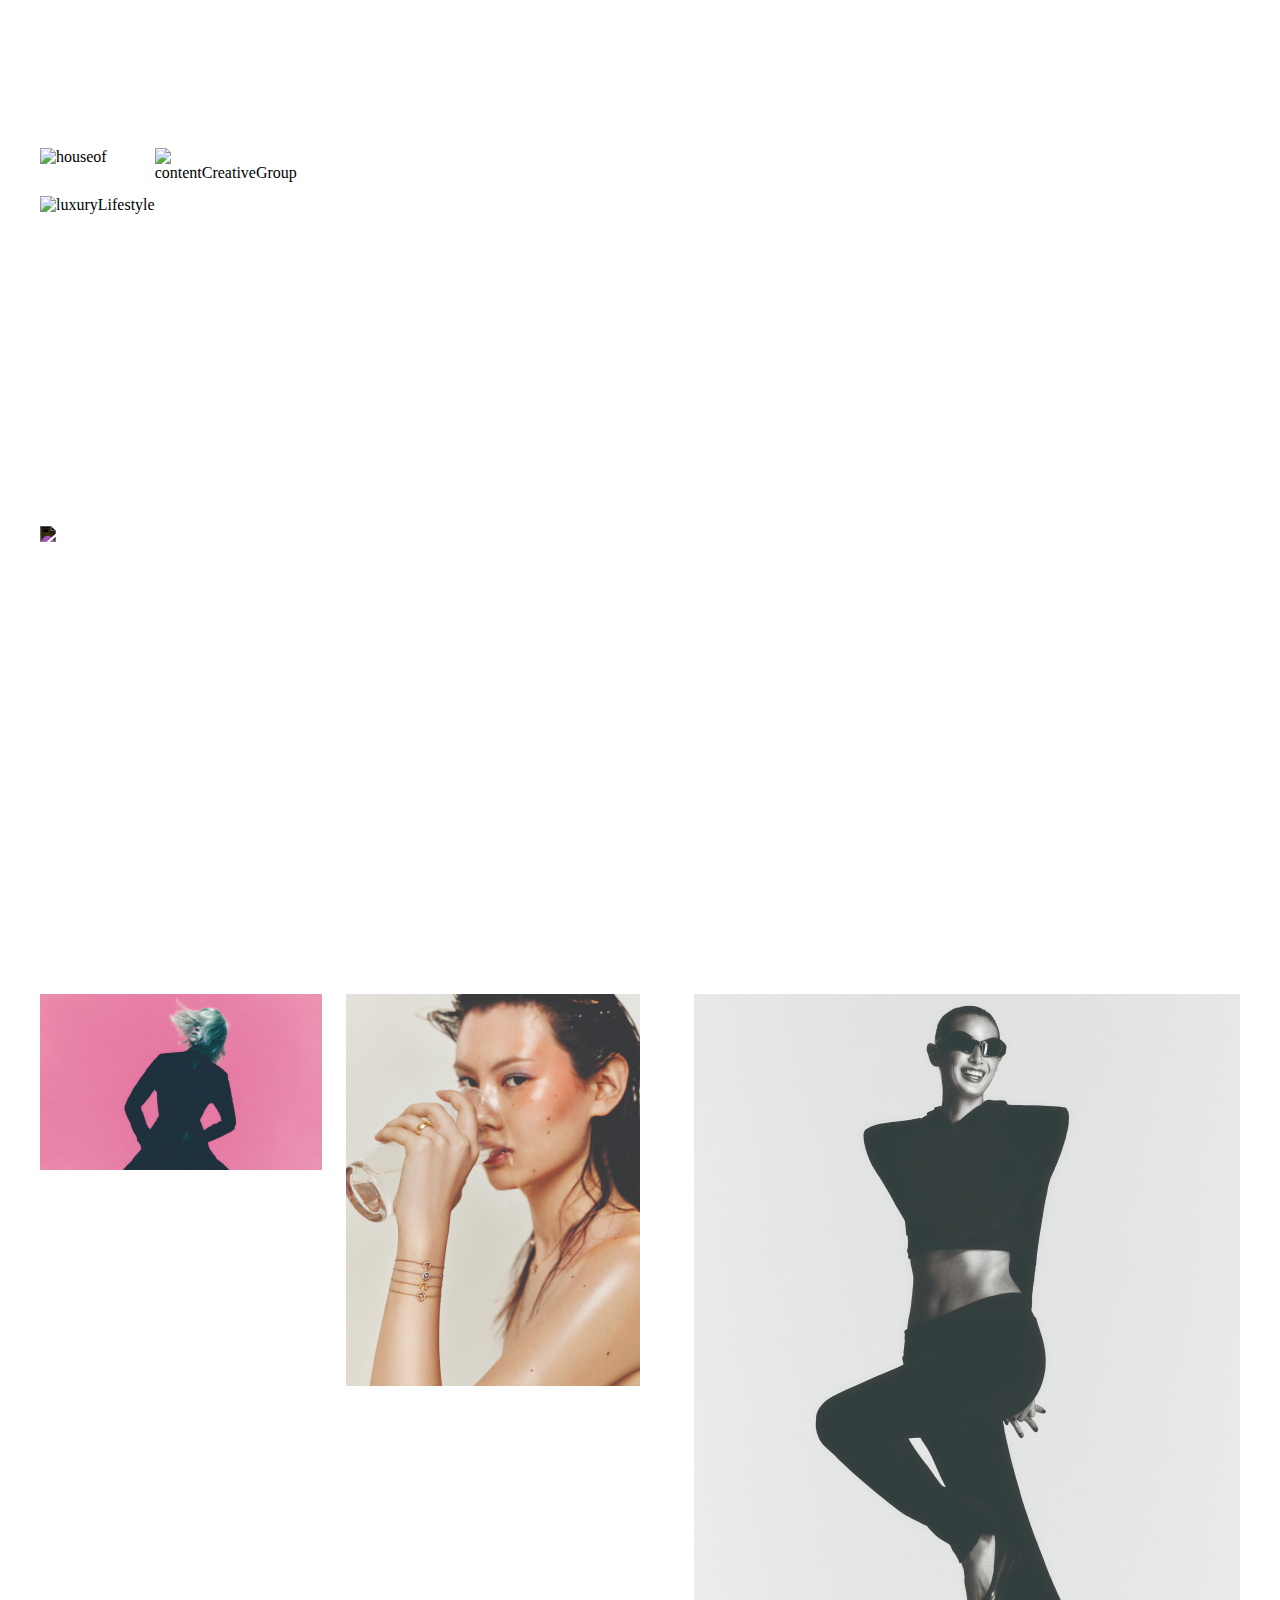
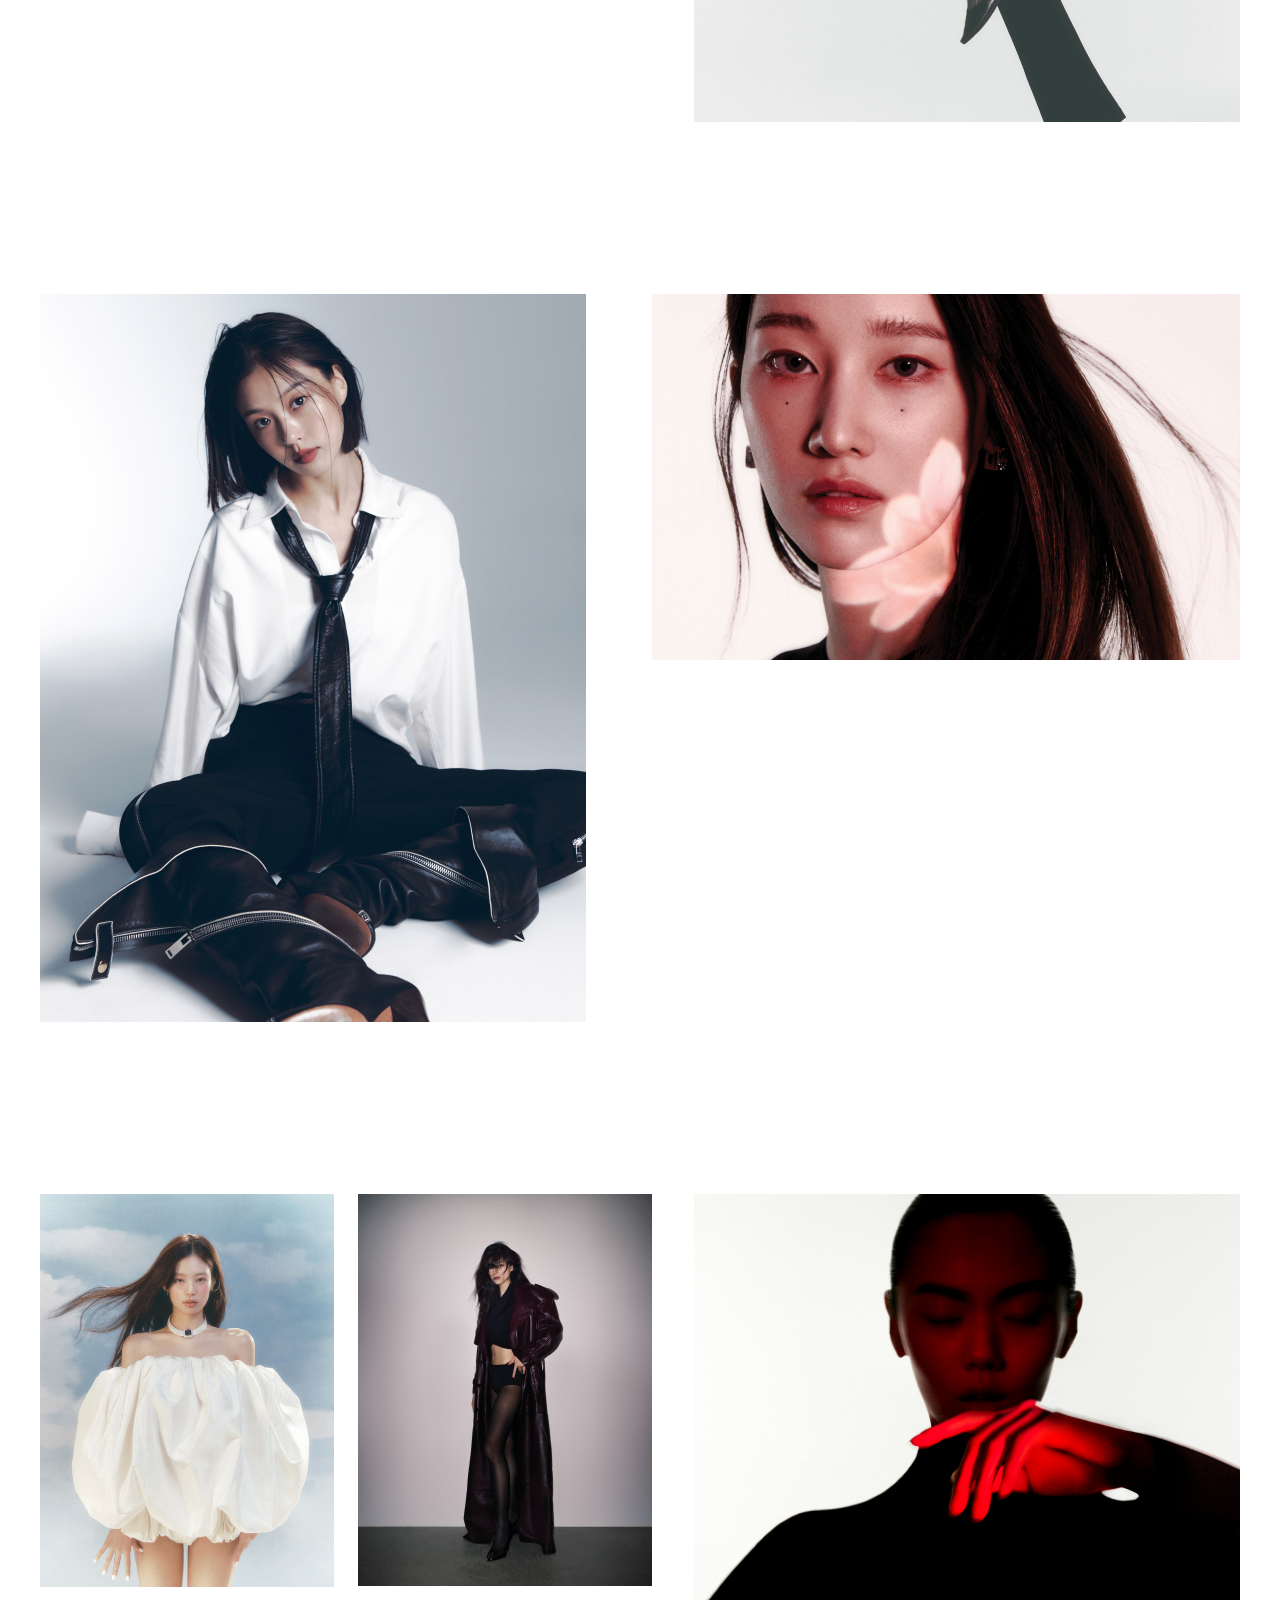
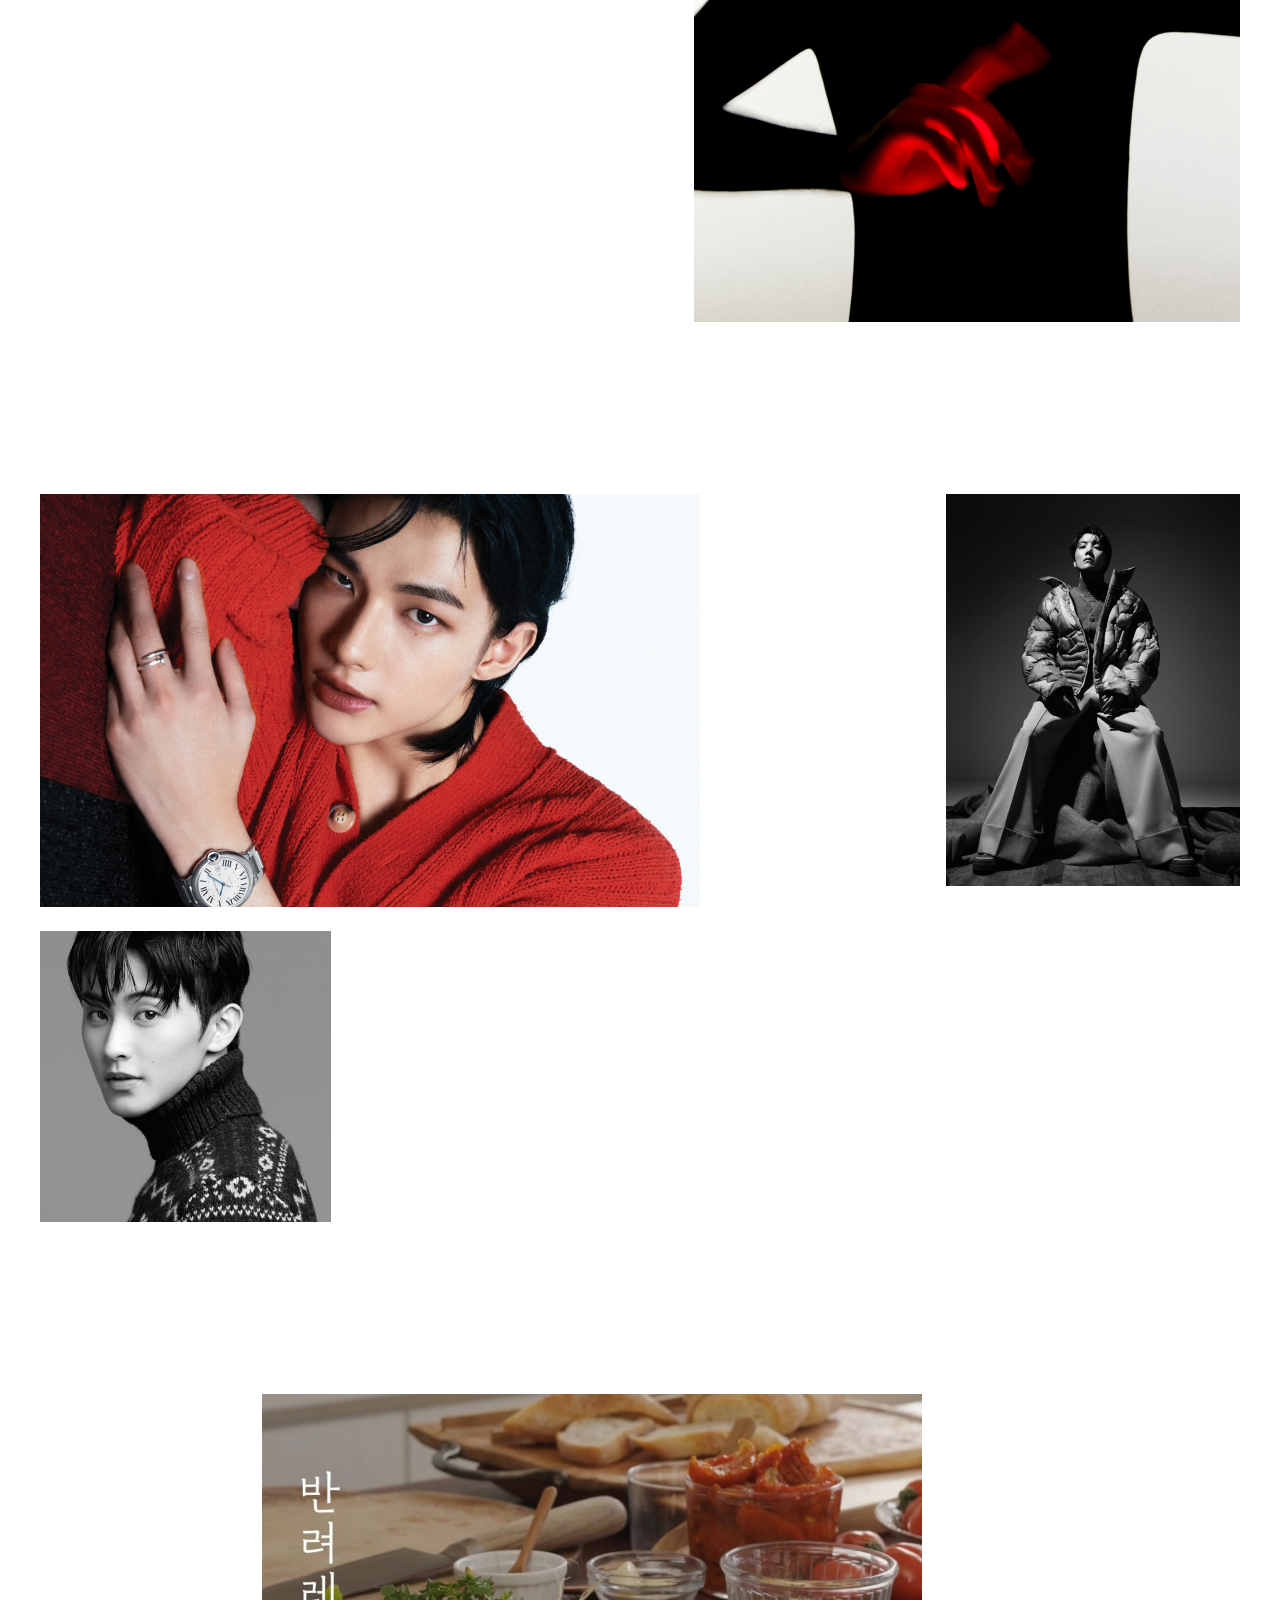
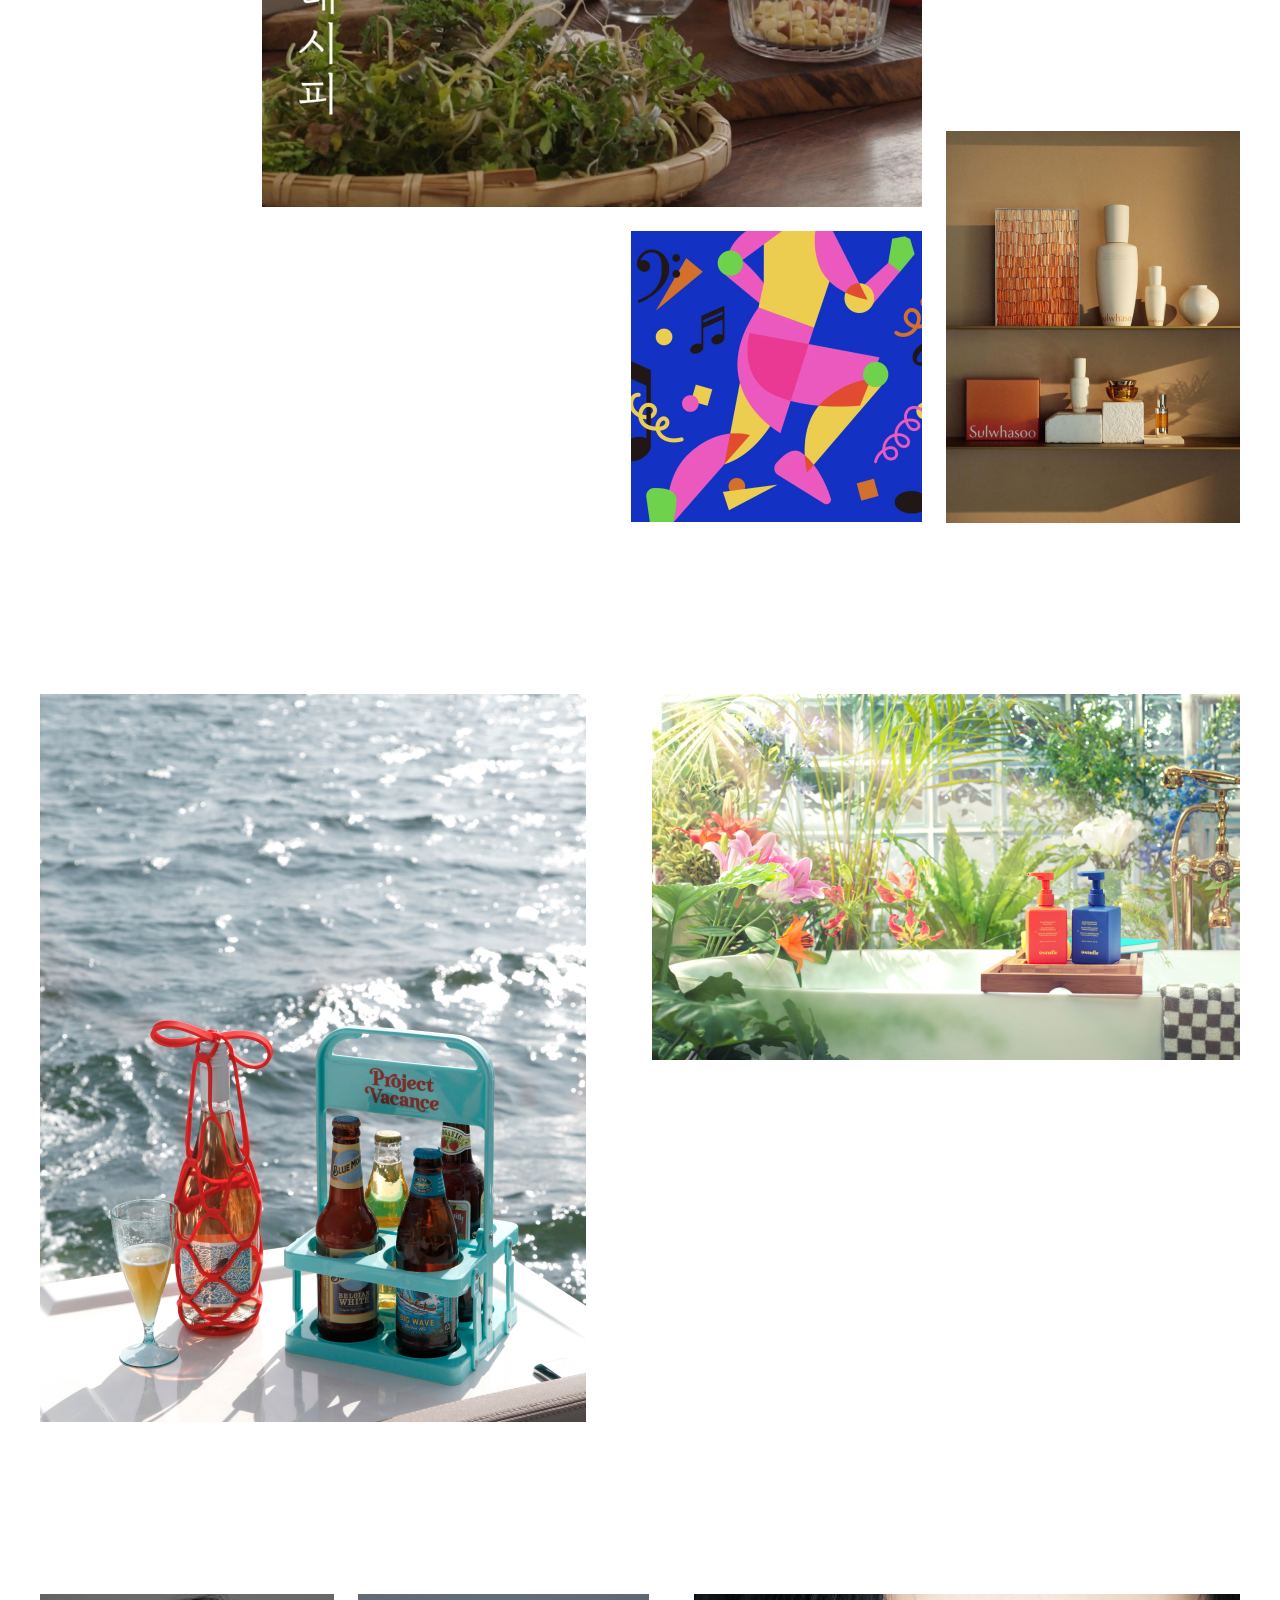
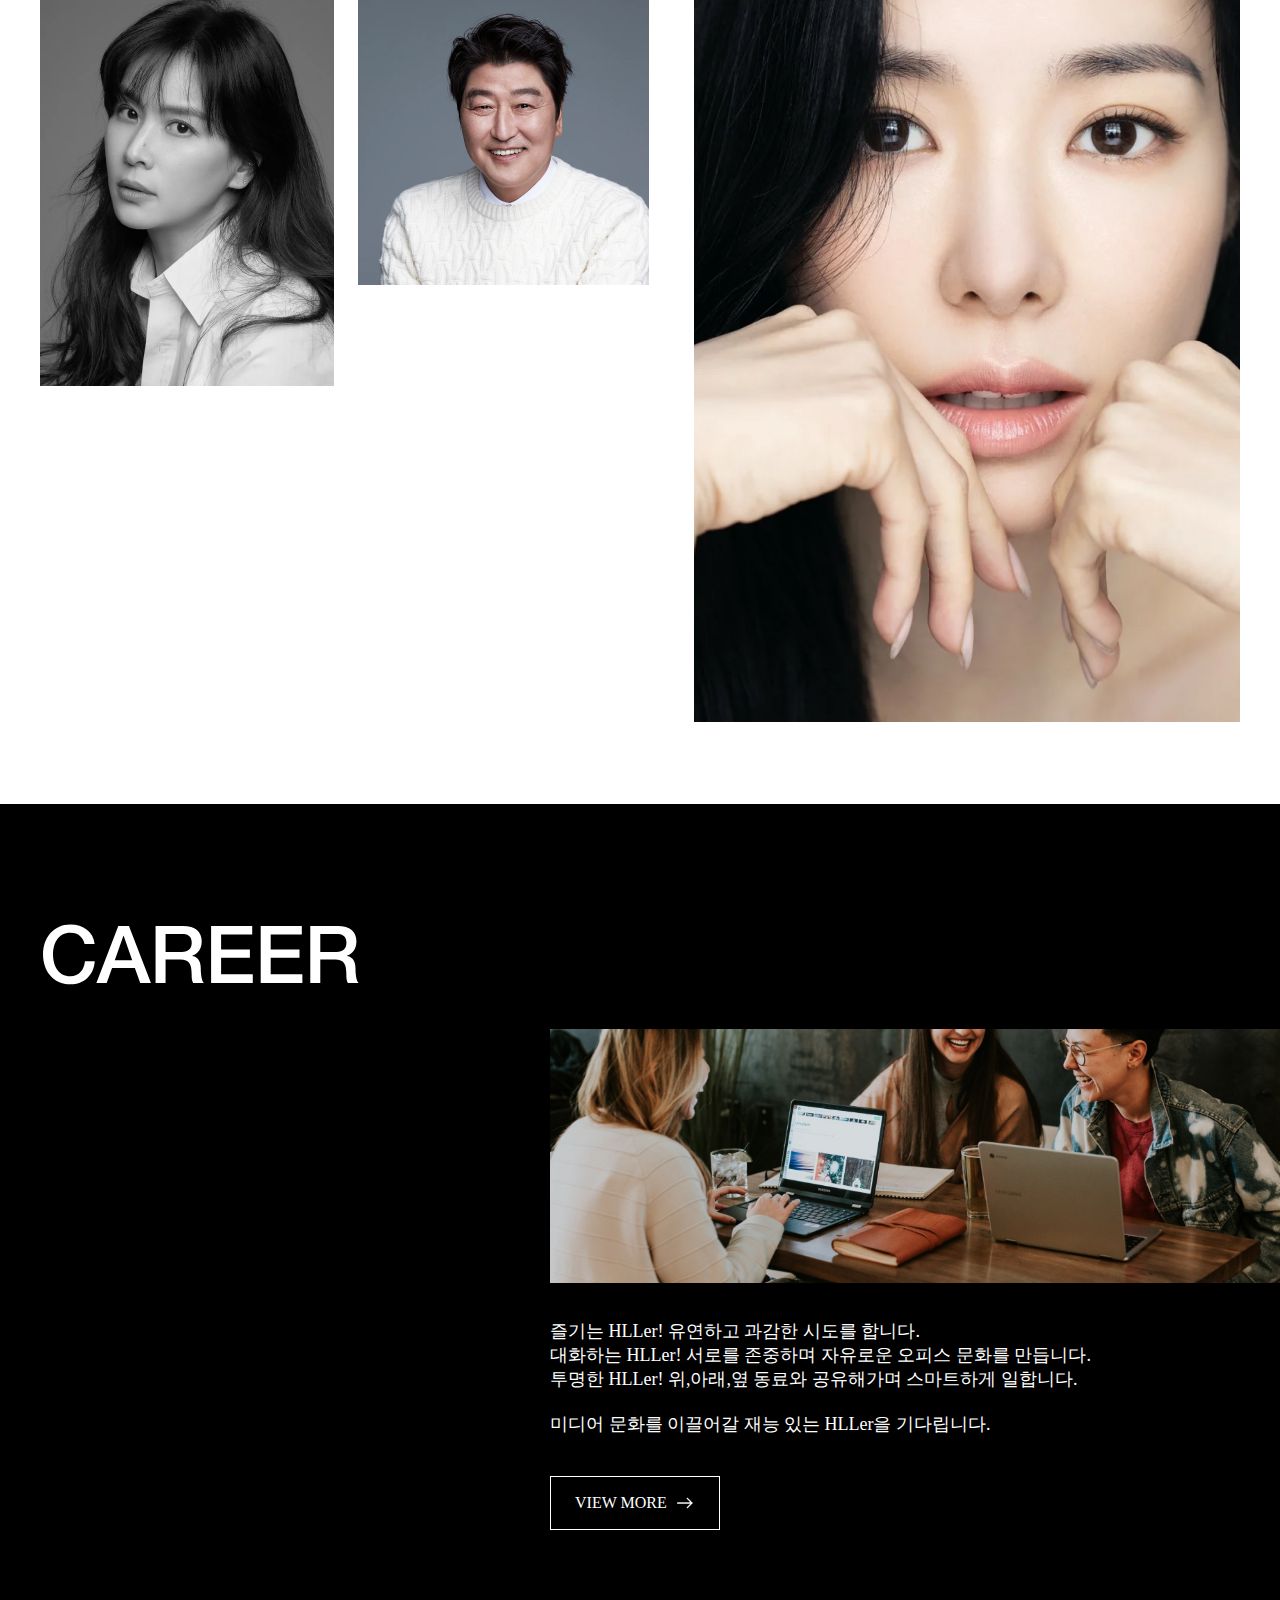
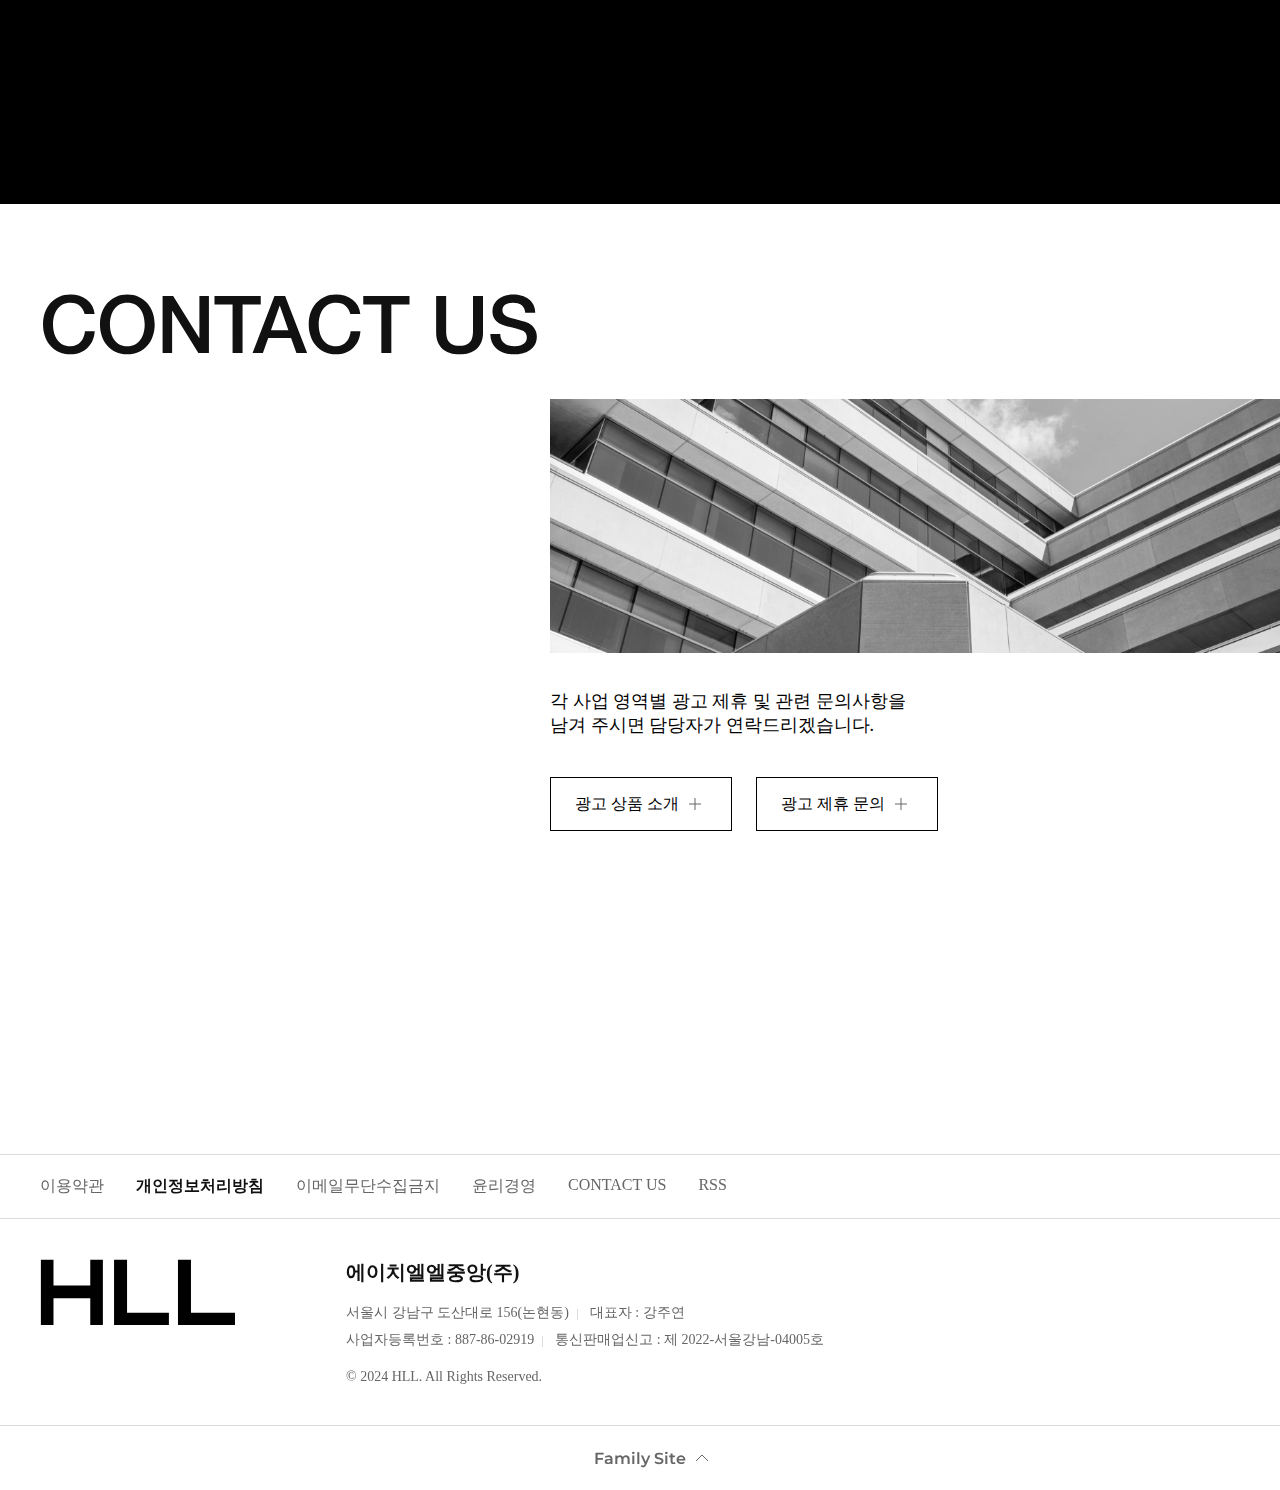
==== commit a131fb1a: "first commit" ====
--- a/HLL 중앙/index.html
+++ b/HLL 중앙/index.html
@@ -17,6 +17,10 @@
   <!-- <link rel="fullPage.js-2.9.7/examples/examples.css"> -->
   <script>
     $(function(){
+      $(".footLast p").click(function(){
+        $(".familySiteButton").toggleClass("on");
+        $(".footLast span").toggleClass("on");
+      });
       $("#fullpage").fullpage({
 				// verticalCentered: true,
         scrollingSpeed: 800,
@@ -38,13 +42,22 @@
                 '<img src="images/HLLlogoSmall.svg" alt="HLLlogoSmall">'
               );
               $("header").css("background", "#fff");
-              $(".inner > ul p").css("color", "#000");
+              $("header .inner > ul a").css("color", "#000");
+              $("header .inner > ul > li > p").css("color", "#000");
+              $(".inner > ul > p").css("color", "#000");
+              $("header .inner > ul > li > p").addClass("on");
+              // $("header .inner > ul > li > p").removeClass("on1");
             } else {
 							$(".inner .logo").html(
                 '<img src="images/HLLlogoSmallWhite.svg" alt="logosmall">'
               );
               $("header").css("background", "transparent");
-              $(".inner > ul p").css("color", "#fff");
+              $("header .inner > ul > li > p").css("color", "#fff");
+              $("header .inner > ul a").css("color", "#fff");
+              $(".inner > ul > p").css("color", "#fff");
+              $("header .inner > ul > li > p").removeClass("on");
+              // $("header .inner > ul > li > p").addClass("on1");
+              // 풀페이지 바뀌었다가 다시 돌아왔을 때 영상페이지 메뉴 후버 고치기
             }
           },
 			});
@@ -283,6 +296,23 @@
         </div>
         <div class="footLast">
           <p>Family Site<span></span></p>
+        </div>
+        <div class="familySiteButton">
+          <div class="inner">
+            <div class="left">
+              <p>FAMILY</p>
+            </div>
+            <ul class="right">
+              <li><a href="#">ELLE</a></li>
+              <li><a href="#">COSMOPOLITAN</a></li>
+              <li><a href="#">Harper's BAZAAR</a></li>
+              <li><a href="#">ESQUIRE</a></li>
+              <li><a href="#">ELLEVOICE</a></li>
+              <li><a href="#">예술산책</a></li>
+              <li><a href="#">eee</a></li>
+              <li><a href="#">통합멤버십</a></li>
+            </ul>
+          </div>
         </div>
       </footer>
     <!-- </div>
--- a/HLL 중앙/css/style.css
+++ b/HLL 중앙/css/style.css
@@ -16,7 +16,7 @@
 header .inner > ul > li{position: relative;}
 header .inner > ul > li > p{position: relative; color: #fff; margin: 0 32px; padding: 25px 0; font-family: mainfont; text-transform: uppercase; cursor: pointer; overflow: hidden; display: inline-block;}
 header .inner > ul > li >  p a{position: relative; color: #fff;font-family: mainfont; text-transform: uppercase; cursor: pointer; overflow: hidden; display: inline-block;}
-header .inner > ul > li p::after{
+header .inner > ul > li > p::after{
   content: "";
   position: absolute;
   bottom: 10px; 
@@ -27,7 +27,29 @@
   transform: translateX(-100%);
   transition: 0.4s;
 }
-header .inner > ul > li:hover p::after{
+header .inner > ul > li > p.on::after{
+  content: "";
+  position: absolute;
+  bottom: 10px; 
+  left: 0; 
+  width: 100px;
+  height: 2px;
+  background: #000;
+  transform: translateX(-100%);
+  transition: 0.4s;
+}
+header .inner > ul > li > p.on1::before{
+  content: "";
+  position: absolute;
+  bottom: 10px; 
+  left: 0; 
+  width: 100px;
+  height: 2px;
+  background: #fff;
+  transform: translateX(-100%);
+  transition: 0.4s;
+}
+header .inner > ul > li:hover > p::after{
   transform: translateX(0);
 }
 header .inner > ul > li ul{background: #fff; padding: 16px; color: #666; display: none; font-weight: 500; position: absolute; top: 73px; left: 10px; filter: drop-shadow(0px 1px 8px rgba(0, 0, 0, 0.08)); }
@@ -151,7 +173,7 @@
 }
 .s9 .footerInner span:last-child{margin-left: 20px;}
 
-footer{width: 100%; max-width: 1915px; margin: 0 auto;}
+footer{width: 100%; max-width: 1915px; margin: 0 auto; overflow: hidden;}
 footer .footTop{width: 100%; border-top: 1px solid #dbdbdb; border-bottom: 1px solid #dbdbdb;}
 footer .list{display: flex; padding: 21px 0; justify-content: flex-start; gap: 8px 32px; width: 1200px; color: #666; font-weight: 500; margin: 0 auto;}
 footer .list li{cursor: pointer;}
@@ -175,8 +197,8 @@
 }
 footer .footCenter .txt p{font-size: 14px; margin-top: 12px; color: #666;}
 
-footer .footLast{height: 64px; border-top: 1px solid #dbdbdb; width: 100%; display: flex; justify-content: center; align-items: center;}
-footer .footLast p{font-family: mainfont; color: #666; cursor: pointer;}
+footer .footLast{height: 64px; border-top: 1px solid #dbdbdb; width: 100%; display: flex; justify-content: center; align-items: center; position: relative; z-index: 999; background: #fff;}
+footer .footLast > p{font-family: mainfont; color: #666; cursor: pointer; z-index: 999;}
 footer .footLast span{position: relative;}
 footer .footLast span::after{
   content: "";
@@ -190,4 +212,15 @@
   left: 0;
   top: 50%;
   transform: translateY(-50%);
-}+}
+footer .footLast span.on::after{
+  transform: rotate(180deg) translateY(5px);
+}
+
+.familySiteButton{width: 100%; padding: 60px 0; position: absolute; bottom: -55px; left: 0; background: #f7f7f7; height: 0; overflow: hidden; transition: 0.5s;}
+.familySiteButton.on{bottom: 65px; height: 70px;}
+.familySiteButton .inner{width: 1280px; margin: 0 auto; display: flex; padding: 0 40px; justify-content: space-around;}
+.familySiteButton .inner .left > p{color: #000; font-size: 20px; font-family: mainfont;}
+.familySiteButton .inner .right{width: 900px; display: flex; flex-wrap: wrap;}
+.familySiteButton .inner .right li{width: 25%; margin-bottom: 10px; }
+.familySiteButton .inner .right li a{cursor: pointer; display: inline-block; color: #666; font-weight: 500;}